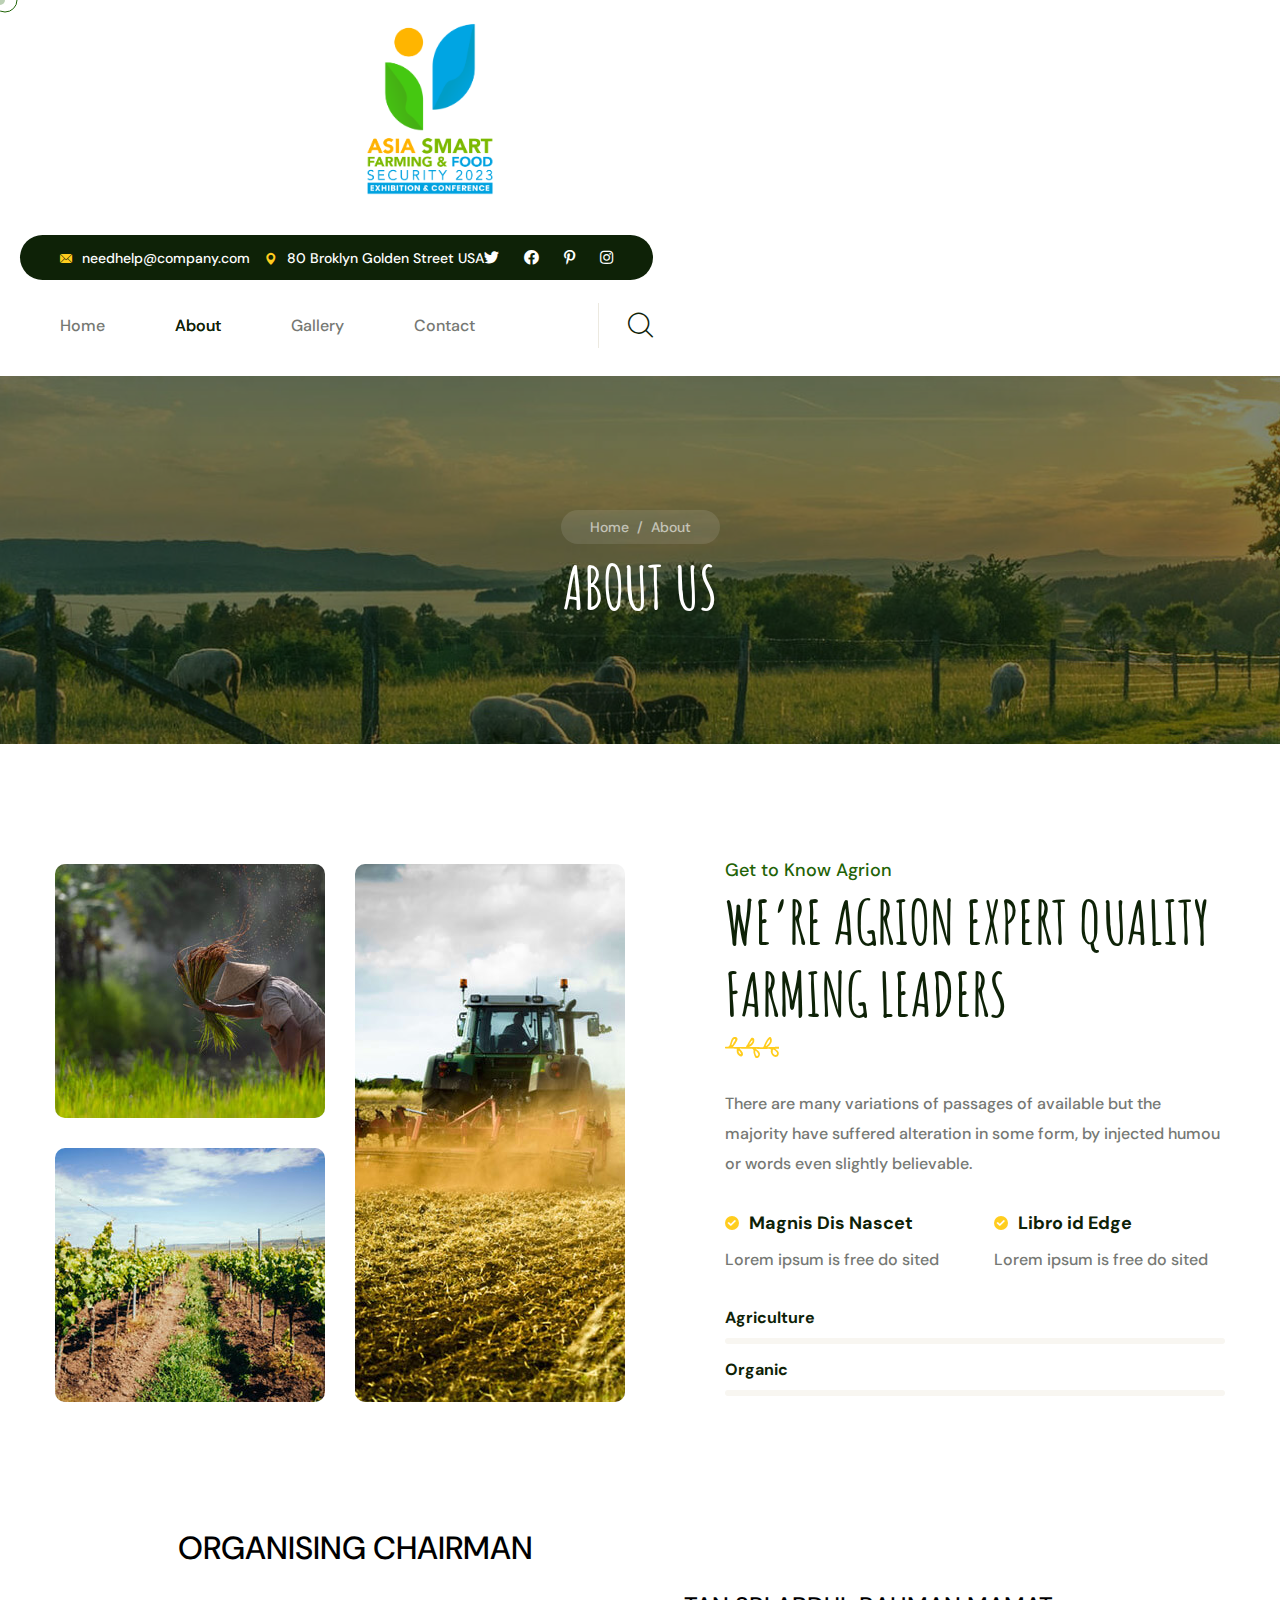
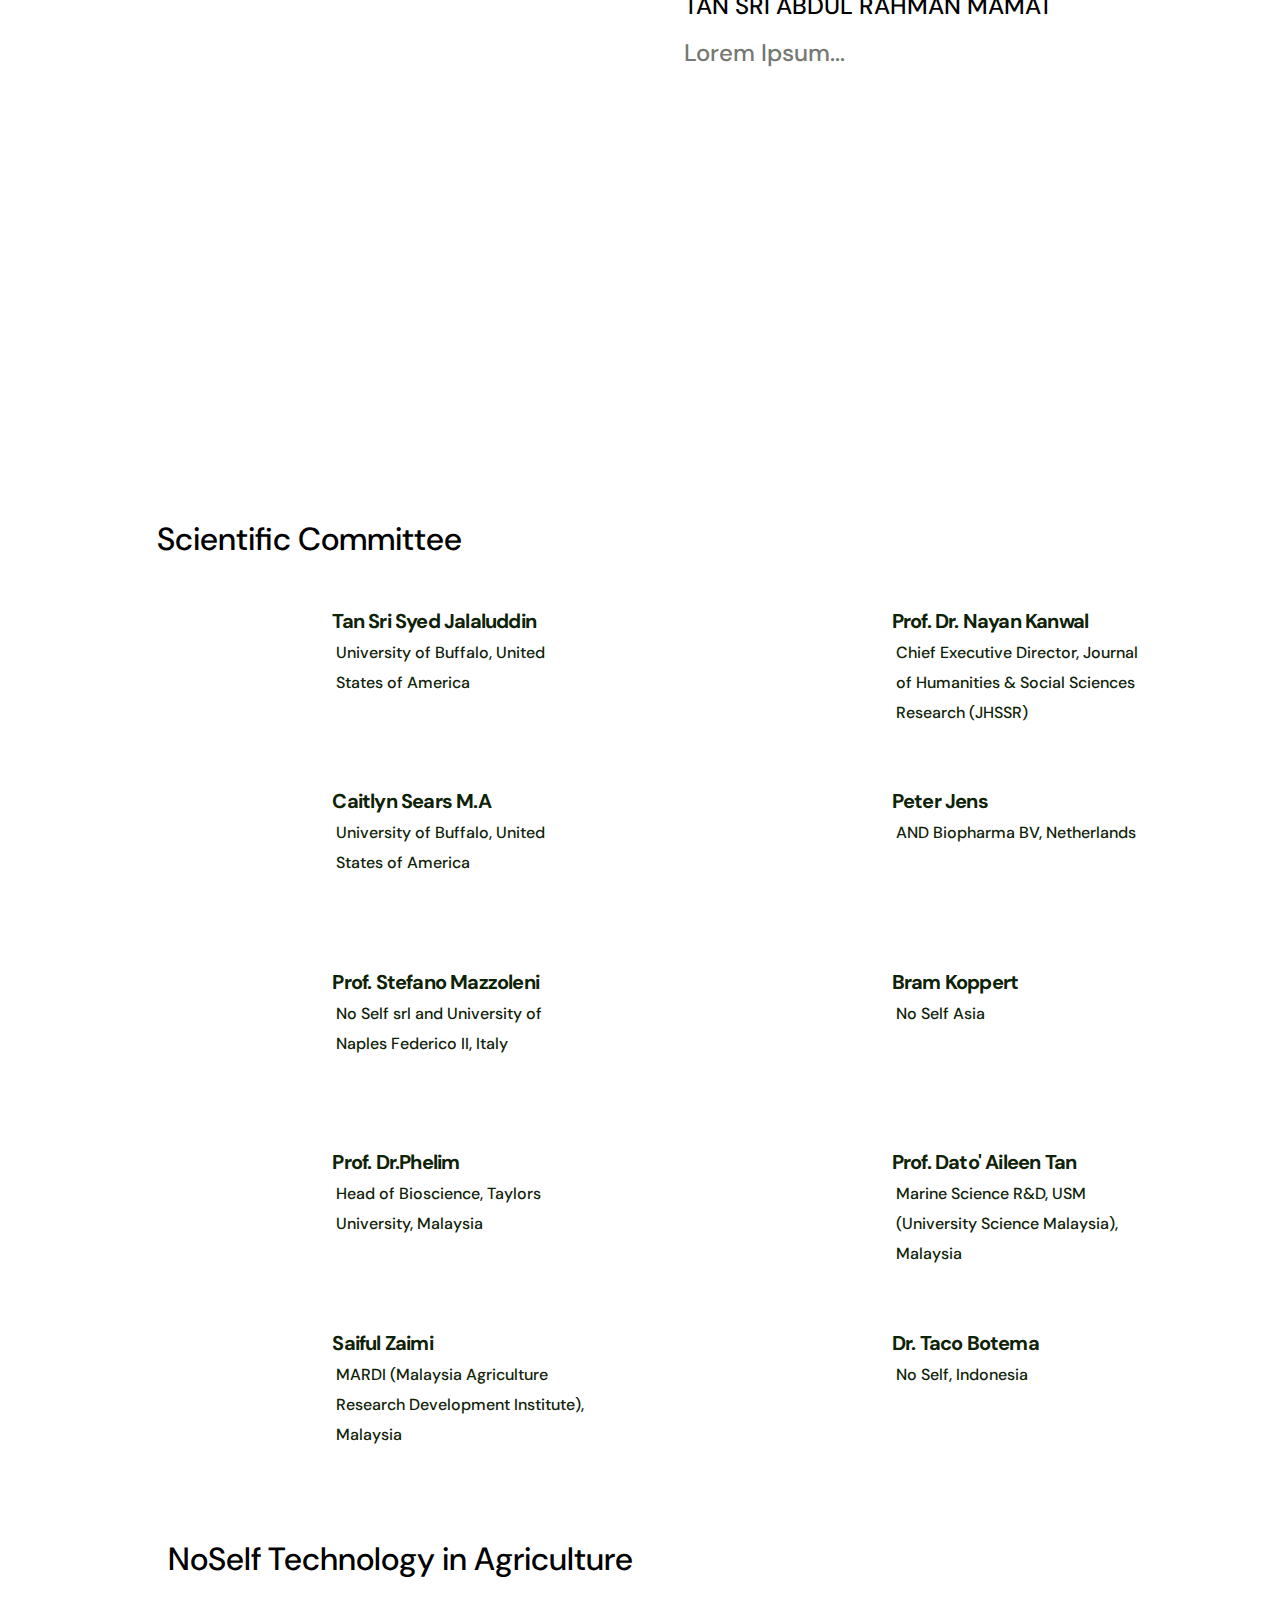
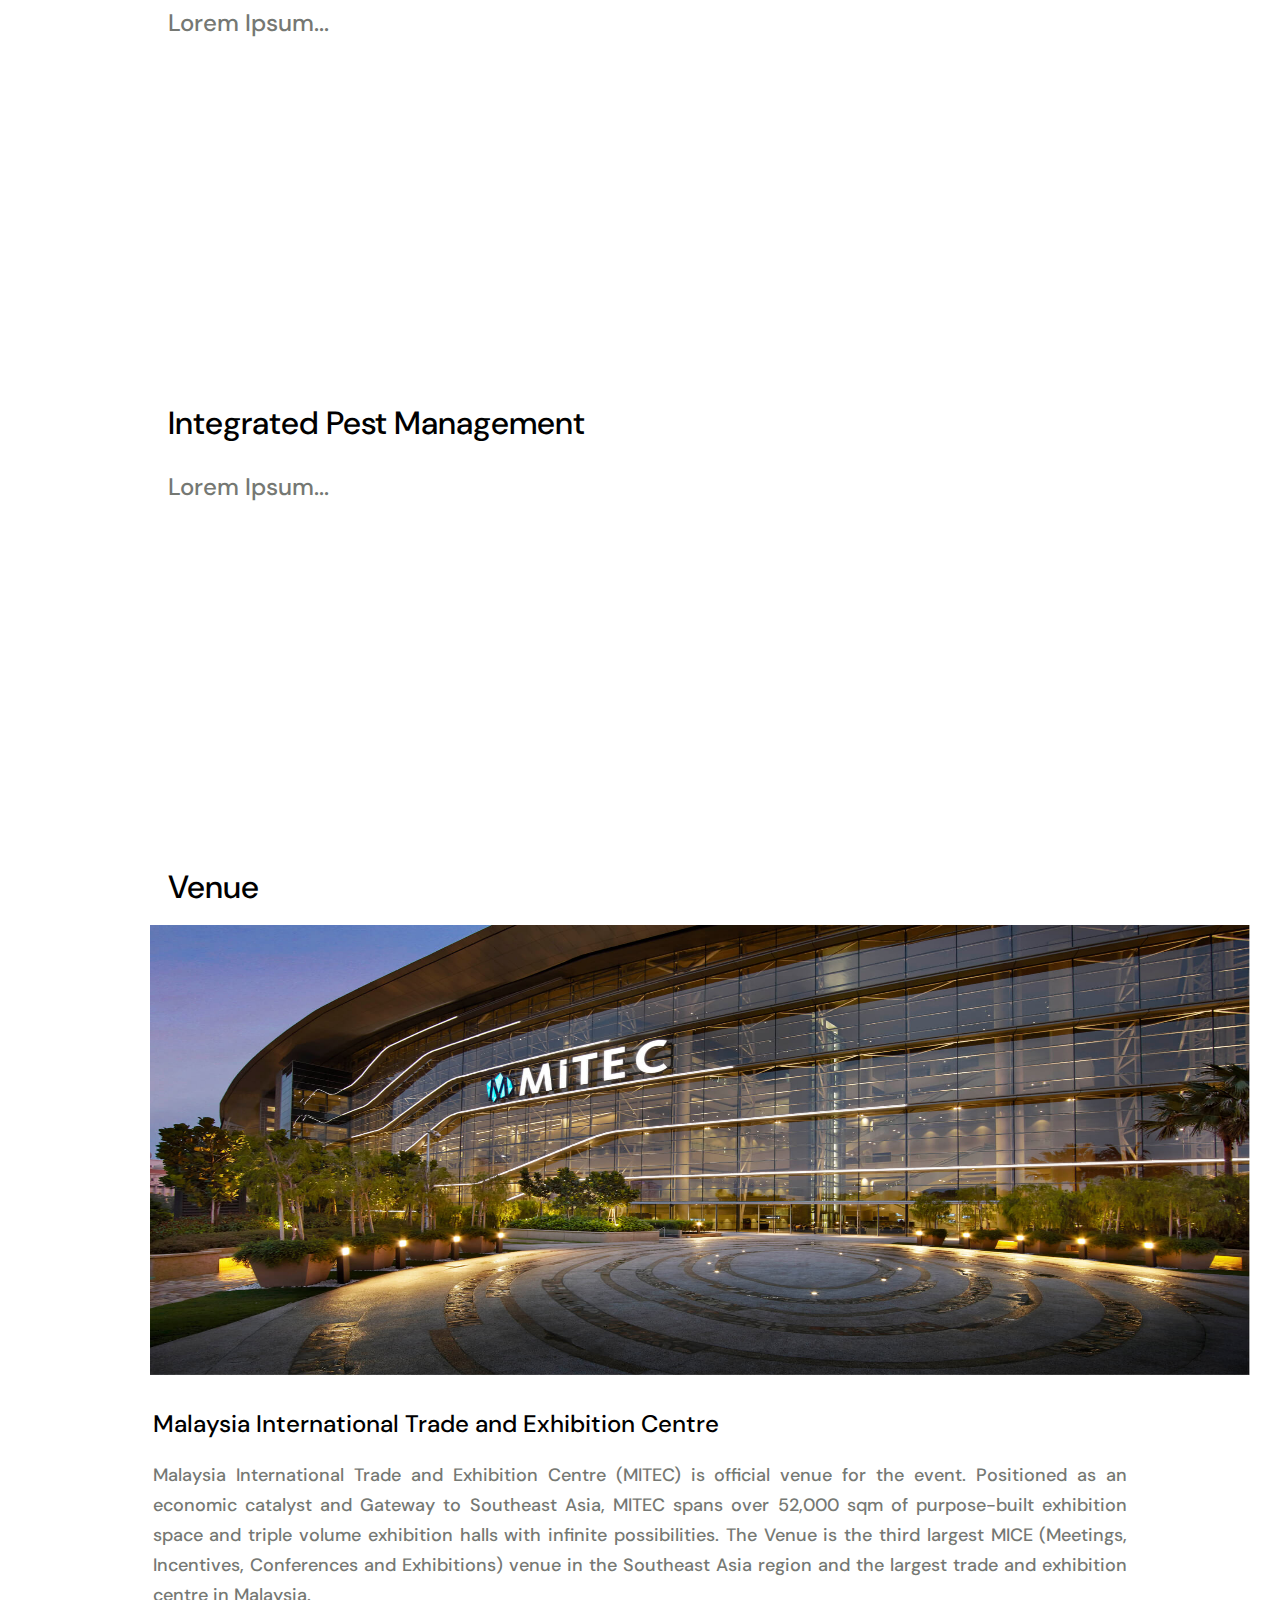
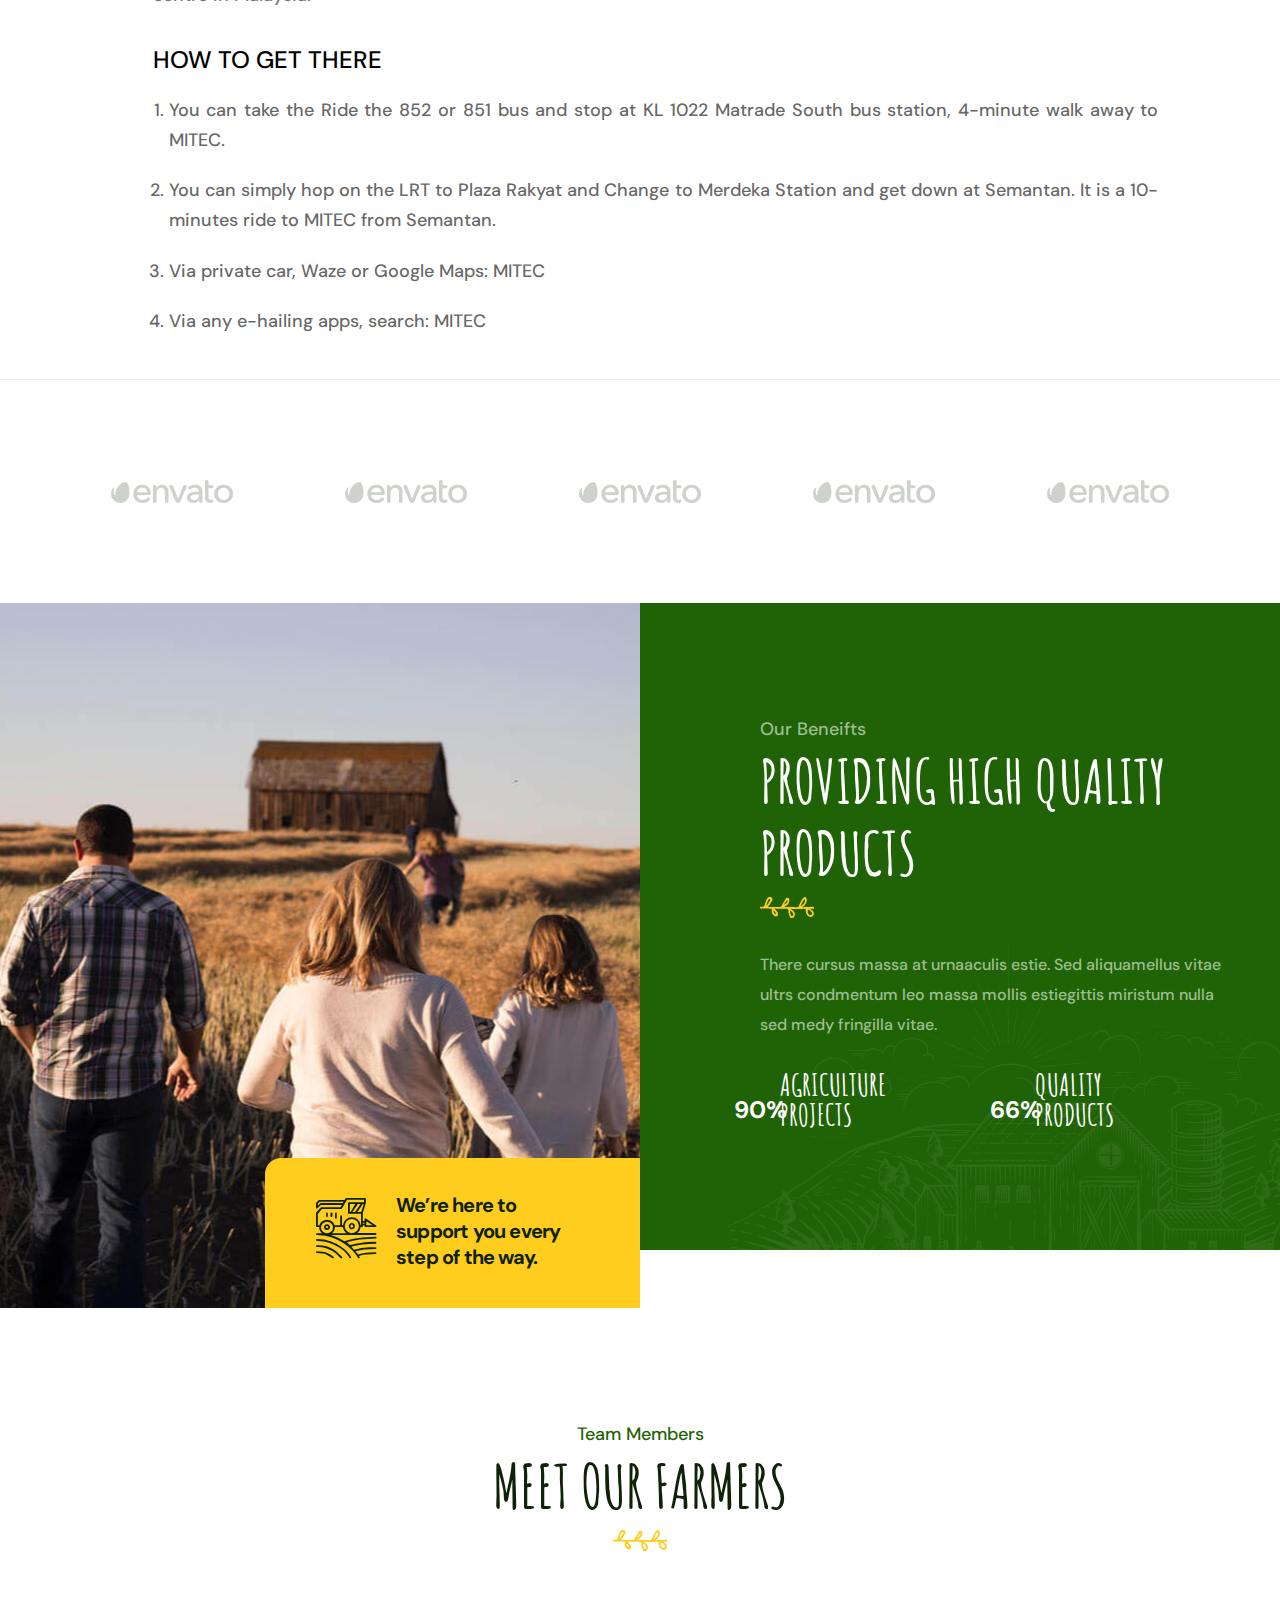
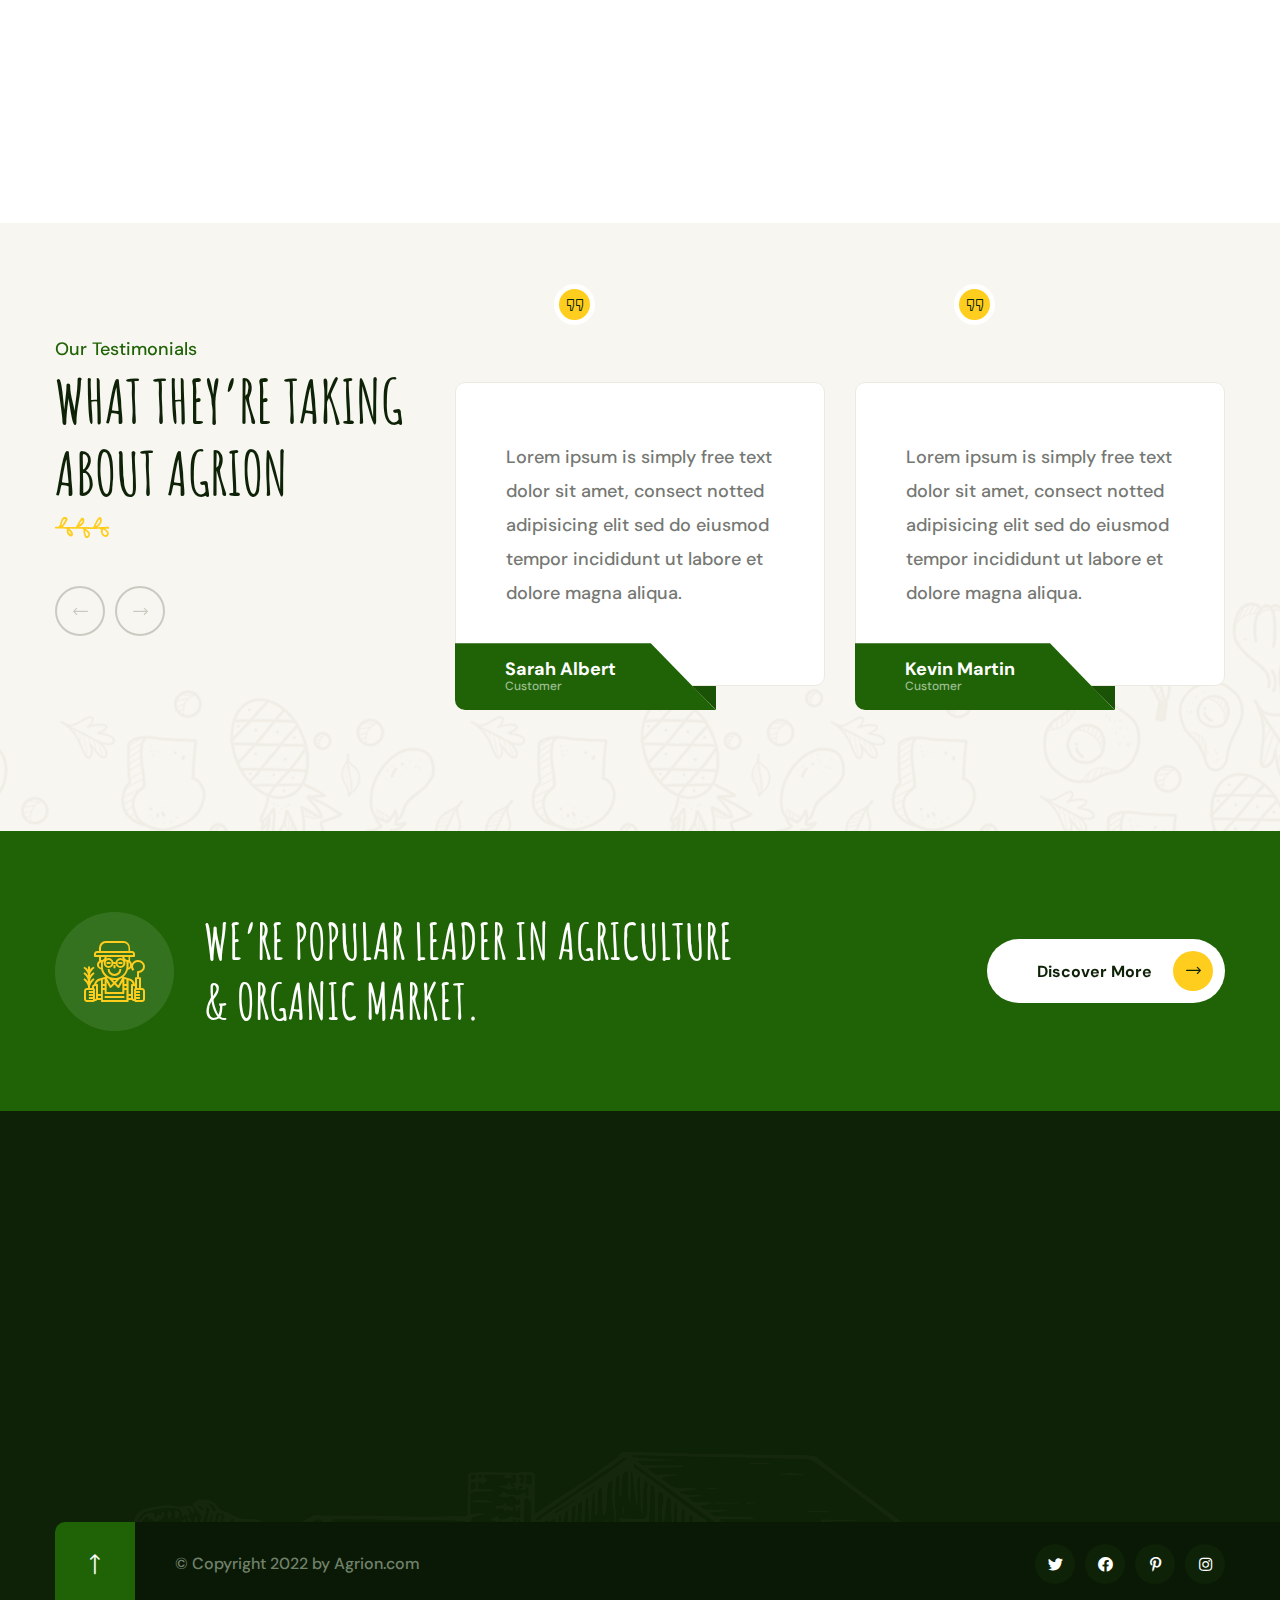
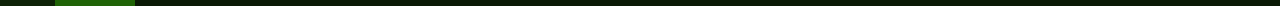
==== about.html @ b43e4cb2 "first commit" ====
<!DOCTYPE html>
<html lang="en">


<!-- Mirrored from layerdrops.com/agrionhtml/main-html/about.html by HTTrack Website Copier/3.x [XR&CO'2014], Mon, 12 Jun 2023 16:34:54 GMT -->
<head>
    <meta charset="UTF-8" />
    <meta name="viewport" content="width=device-width, initial-scale=1.0" />
    <title> About || Agrion || Agrion HTML 5 Template </title>
    <!-- favicons Icons -->
    <link rel="apple-touch-icon" sizes="180x180" href="assets/images/favicons/apple-touch-icon.png" />
    <link rel="icon" type="image/png" sizes="32x32" href="assets/images/favicons/favicon-32x32.png" />
    <link rel="icon" type="image/png" sizes="16x16" href="assets/images/favicons/favicon-16x16.png" />
    <link rel="manifest" href="assets/images/favicons/site.webmanifest" />
    <meta name="description" content="Agrion HTML 5 Template " />

    <!-- fonts -->
    <link rel="preconnect" href="https://fonts.googleapis.com/">

    <link rel="preconnect" href="https://fonts.gstatic.com/" crossorigin>

    <link
        href="https://fonts.googleapis.com/css2?family=DM+Sans:ital,wght@0,400;0,500;0,700;1,400;1,500;1,700&amp;display=swap"
        rel="stylesheet">
    <link href="https://fonts.googleapis.com/css2?family=Amatic+SC:wght@400;700&amp;display=swap" rel="stylesheet">

    <link rel="stylesheet" href="assets/vendors/bootstrap/css/bootstrap.min.css" />
    <link rel="stylesheet" href="assets/vendors/animate/animate.min.css" />
    <link rel="stylesheet" href="assets/vendors/animate/custom-animate.css" />
    <link rel="stylesheet" href="assets/vendors/fontawesome/css/all.min.css" />
    <link rel="stylesheet" href="assets/vendors/jarallax/jarallax.css" />
    <link rel="stylesheet" href="assets/vendors/jquery-magnific-popup/jquery.magnific-popup.css" />
    <link rel="stylesheet" href="assets/vendors/nouislider/nouislider.min.css" />
    <link rel="stylesheet" href="assets/vendors/nouislider/nouislider.pips.css" />
    <link rel="stylesheet" href="assets/vendors/odometer/odometer.min.css" />
    <link rel="stylesheet" href="assets/vendors/swiper/swiper.min.css" />
    <link rel="stylesheet" href="assets/vendors/agrion-icons/style.css">
    <link rel="stylesheet" href="assets/vendors/tiny-slider/tiny-slider.min.css" />
    <link rel="stylesheet" href="assets/vendors/reey-font/stylesheet.css" />
    <link rel="stylesheet" href="assets/vendors/owl-carousel/owl.carousel.min.css" />
    <link rel="stylesheet" href="assets/vendors/owl-carousel/owl.theme.default.min.css" />
    <link rel="stylesheet" href="assets/vendors/bxslider/jquery.bxslider.css" />
    <link rel="stylesheet" href="assets/vendors/bootstrap-select/css/bootstrap-select.min.css" />
    <link rel="stylesheet" href="assets/vendors/vegas/vegas.min.css" />
    <link rel="stylesheet" href="assets/vendors/jquery-ui/jquery-ui.css" />
    <link rel="stylesheet" href="assets/vendors/timepicker/timePicker.css" />

    <!-- template styles -->
    <link rel="stylesheet" href="assets/css/agrion.css" />
    <link rel="stylesheet" href="assets/css/agrion-responsive.css" />
</head>

<body class="custom-cursor">

    <div class="custom-cursor__cursor"></div>
    <div class="custom-cursor__cursor-two"></div>





    <div class="preloader">
        <div class="preloader__image"></div>
    </div>
    <!-- /.preloader -->


    <div class="page-wrapper">
        <header class="main-header">
            <div class="main-header__wrapper">
                <div class="main-header__wrapper-inner">
                    <div class="main-header__logo">
                        <a href="index.html"><img src="assets/images/resources/logo-3.png" alt="" height="220" width="220"></a>
                    </div>
                    <div class="main-header__menu-box">
                        <div class="main-header__menu-box-top">
                            <ul class="list-unstyled main-header__contact-list">
                                <li>
                                    <div class="icon">
                                        <i class="icon-email"></i>
                                    </div>
                                    <div class="text">
                                        <p><a href="mailto:needhelp@company.com">needhelp@company.com</a></p>
                                    </div>
                                </li>
                                <li>
                                    <div class="icon">
                                        <i class="icon-pin"></i>
                                    </div>
                                    <div class="text">
                                        <p>80 Broklyn Golden Street USA</p>
                                    </div>
                                </li>
                            </ul>
                            <div class="main-header__social">
                                <a href="#"><i class="fab fa-twitter"></i></a>
                                <a href="#"><i class="fab fa-facebook"></i></a>
                                <a href="#"><i class="fab fa-pinterest-p"></i></a>
                                <a href="#"><i class="fab fa-instagram"></i></a>
                            </div>
                        </div>
                        <div class="main-header__menu-box-bottom">
                            <nav class="main-menu">
                                <div class="main-menu__wrapper">
                                    <div class="main-menu__wrapper-inner">
                                        <div class="main-menu__left">
                                            <div class="main-menu__main-menu-box">
                                                <a href="#" class="mobile-nav__toggler"><i class="fa fa-bars"></i></a>
                                                <ul class="main-menu__list">
                                                    <li class="dropdown megamenu">
                                                        <a href="index.html">Home </a>
                                                    </li>
                                                    <li className='dropdown current megamenu scrollToLink'>
                                                        <a href="about.html">About</a>
                                                        <ul class="shadow-box">
                                                            <li><a href="conference.html">Conference</a></li>
                                                            <li><a href="exhibition.html">Exhibition </a></li>
                                                            <li><a href="speakers.html">Speakers </a></li>
                                                        </ul>
                                                    </li>
                                                    <li>
                                                        <a href="#">Gallery</a>
                                                    </li>
                                                    <li >
                                                        <a href="#">Contact </a>
                                                    </li>
                                                </ul>
                                            </div>
                                        </div>
                                        <div class="main-menu__right">
                                            <div class="main-menu__search-cart-btn-box">
                                                <div class="main-menu__search-box">
                                                    <a href="#"
                                                        class="main-menu__search search-toggler icon-magnifying-glass"></a>
                                                </div>
                                                <div class="main-menu__cart-box">
                                                    <a href="cart.html" class="main-menu__cart icon-shopping-cart"></a>
                                                </div>
                                                <div class="main-menu__btn-box">
                                                    <a href="contact.html" class="thm-btn main-menu__btn">Get Free Quote
                                                        <i class="icon-right-arrow"></i> </a>
                                                </div>
                                            </div>
                                        </div>
                                    </div>
                                </div>
                            </nav>
                        </div>
                    </div>
                    <div class="main-header__phone-contact-box">
                        <div class="main-header__phone-number">
                            <a href="tel:9200886823">+92 (0088) 6823</a>
                        </div>
                        <div class="main-header__call-box">
                            <div class="main-header__call-inner">
                                <div class="main-header__call-icon">
                                    <span class="fas fa-phone"></span>
                                </div>
                            </div>
                        </div>
                    </div>
                </div>
            </div>
        </header>

        <div class="stricky-header stricked-menu main-menu">
            <div class="sticky-header__content"></div><!-- /.sticky-header__content -->
        </div><!-- /.stricky-header -->

        <!--Page Header Start-->
        <section class="page-header">
            <div class="page-header-bg" style="background-image: url(assets/images/backgrounds/page-header-bg.jpg)">
            </div>
            <div class="container">
                <div class="page-header__inner">
                    <ul class="thm-breadcrumb list-unstyled">
                        <li><a href="index.html">Home</a></li>
                        <li><span>/</span></li>
                        <li>About</li>
                    </ul>
                    <h2>About us</h2>
                </div>
            </div>
        </section>
        <!--Page Header End-->

        <!--About Three Start-->
        <section class="about-three">
            <div class="container">
                <div class="row">
                    <div class="col-xl-6">
                        <div class="about-three__left">
                            <div class="row">
                                <div class="col-xl-6 col-lg-6 col-md-6">
                                    <div class="about-three__left-single">
                                        <div class="about-three__left-img">
                                            <img src="assets/images/resources/about-three-img-1.jpg" alt="">
                                        </div>
                                        <div class="about-three__left-img about-three__left-img--2">
                                            <img src="assets/images/resources/about-three-img-2.jpg" alt="">
                                        </div>
                                    </div>
                                </div>
                                <div class="col-xl-6 col-lg-6 col-md-6">
                                    <div class="about-three__left-single">
                                        <div class="about-three__left-img">
                                            <img src="assets/images/resources/about-three-img-3.jpg" alt="">
                                        </div>
                                    </div>
                                </div>
                            </div>
                        </div>
                    </div>
                    <div class="col-xl-6">
                        <div class="about-three__right">
                            <div class="section-title text-left">
                                <span class="section-title__tagline">Get to Know Agrion</span>
                                <h2 class="section-title__title">We’re agrion expert quality farming leaders</h2>
                                <div class="section-title__icon">
                                    <img src="assets/images/icon/section-title-icon-1.png" alt="">
                                </div>
                            </div>
                            <p class="about-three__text-1">There are many variations of passages of available but the
                                majority have suffered alteration in some form, by injected humou or words even slightly
                                believable.</p>
                            <ul class="list-unstyled about-three__points">
                                <li>
                                    <div class="icon-box">
                                        <span class="fa fa-check"></span>
                                        <p class="icon-box-text">Magnis Dis Nascet</p>
                                    </div>
                                    <div class="content">
                                        <p>Lorem ipsum is free do sited</p>
                                    </div>
                                </li>
                                <li>
                                    <div class="icon-box">
                                        <span class="fa fa-check"></span>
                                        <p class="icon-box-text">Libro id Edge</p>
                                    </div>
                                    <div class="content">
                                        <p>Lorem ipsum is free do sited</p>
                                    </div>
                                </li>
                            </ul>
                            <div class="about-three__progress">
                                <div class="about-three__progress-single">
                                    <h4 class="about-three__progress-title">Agriculture</h4>
                                    <div class="bar">
                                        <div class="bar-inner count-bar" data-percent="91%">
                                            <div class="count-text">91%</div>
                                        </div>
                                    </div>
                                </div>
                                <div class="about-three__progress-single">
                                    <h4 class="about-three__progress-title">Organic</h4>
                                    <div class="bar marb-0">
                                        <div class="bar-inner count-bar" data-percent="68%">
                                            <div class="count-text">68%</div>
                                        </div>
                                    </div>
                                </div>
                            </div>
                        </div>
                    </div>
                </div>
            </div>
        </section>
        <!--About Three End-->

        <!--Add on about  -->
            <section class="chairman-container">
                <p class="section-title-chairman">ORGANISING CHAIRMAN</p>
                <div class="chairman_desc">
                    <div class="chairman_img">
                        <img src="https://images.unsplash.com/photo-1535713875002-d1d0cf377fde?ixlib=rb-4.0.3&ixid=M3wxMjA3fDB8MHxjb2xsZWN0aW9uLXBhZ2V8MXw3NjA4Mjc3NHx8ZW58MHx8fHx8&w=1000&q=80" alt="" height="350" />
                    </div>
                    <div class="chairman_details">
                        <p class="section-title-chairman_name">TAN SRI ABDUL RAHMAN MAMAT</p>
                        <div class="chairman_description">Lorem Ipsum...</div>
                    </div>
                </div>
            </section>
            <!--- Scientific commitee  -->
            <section class="Scientific_container">
                <p class="section-title-chairman">Scientific Committee</p>
                <div class="scientific_content_container">
                    <div class="content_contain1">
                        <div class="box1">
                            <div class="profile_img">
                                <img src="https://paramountschool.co.in/admin/images/user_icon.png" alt="" height="150" />
                            </div>
                            <div class="profile_description">
                                <span class="provide-one__support-text">Tan Sri Syed Jalaluddin</span>
                                <p class="profile_text">University of Buffalo, United States of America</p>
                            </div>
                        </div>
                        <div class="box1">
                            <div class="profile_img">
                                <img src="https://paramountschool.co.in/admin/images/user_icon.png" alt="" height="150" />
                            </div>
                            <div class="profile_description">
                                <span class="provide-one__support-text">Caitlyn Sears M.A</span>
                                <p class="profile_text">University of Buffalo, United States of America</p>
                            </div>
                        </div>
                        <div class="box1">
                            <div class="profile_img">
                                <img src="https://paramountschool.co.in/admin/images/user_icon.png" alt="" height="150" />
                            </div>
                            <div class="profile_description">
                                <span class="provide-one__support-text">Prof. Stefano Mazzoleni</span>
                                <p class="profile_text">No Self srl and University of Naples Federico II, Italy </p>
                            </div>
                        </div>
                        <div class="box1">
                            <div class="profile_img">
                                <img src="https://paramountschool.co.in/admin/images/user_icon.png" alt="" height="150" />
                            </div>
                            <div class="profile_description">
                                <span class="provide-one__support-text">Prof. Dr.Phelim</span>
                                <p class="profile_text">Head of Bioscience, Taylors University, Malaysia </p>
                            </div>
                        </div>
                        <div class="box1">
                            <div class="profile_img">
                                <img src="https://paramountschool.co.in/admin/images/user_icon.png" alt="" height="150" />
                            </div>
                            <div class="profile_description">
                                <span class="provide-one__support-text">Saiful Zaimi</span>
                                <p class="profile_text">MARDI (Malaysia Agriculture Research Development Institute), Malaysia </p>
                            </div>
                        </div>
                    </div>
                    <div class="content_contain1">
                        <div class="box1">
                            <div class="profile_img">
                                <img src="https://paramountschool.co.in/admin/images/user_icon.png" alt="" height="150" />
                            </div>
                            <div class="profile_description">
                                <span class="provide-one__support-text">Prof. Dr. Nayan Kanwal</span>
                                <p class="profile_text">Chief Executive Director, Journal of Humanities & Social Sciences Research (JHSSR)</p>
                            </div>
                        </div>
                        <div class="box1">
                            <div class="profile_img">
                                <img src="https://paramountschool.co.in/admin/images/user_icon.png" alt="" height="150" />
                            </div>
                            <div class="profile_description">
                                <span class="provide-one__support-text">Peter Jens</span>
                                <p class="profile_text">AND Biopharma BV, Netherlands</p>
                            </div>
                        </div>
                        <div class="box1">
                            <div class="profile_img">
                                <img src="https://paramountschool.co.in/admin/images/user_icon.png" alt="" height="150" />
                            </div>
                            <div class="profile_description">
                                <span class="provide-one__support-text">Bram Koppert </span>
                                <p class="profile_text">No Self Asia </p>
                            </div>
                        </div>
                        <div class="box1">
                            <div class="profile_img">
                                <img src="https://paramountschool.co.in/admin/images/user_icon.png" alt="" height="150" />
                            </div>
                            <div class="profile_description">
                                <span class="provide-one__support-text">Prof. Dato' Aileen Tan </span>
                                <p class="profile_text">Marine Science R&D, USM (University Science Malaysia), Malaysia</p>
                            </div>
                        </div>
                        <div class="box1">
                            <div class="profile_img">
                                <img src="https://paramountschool.co.in/admin/images/user_icon.png" alt="" height="150" />
                            </div>
                            <div class="profile_description">
                                <span class="provide-one__support-text">Dr. Taco Botema</span>
                                <p class="profile_text">No Self, Indonesia
                                </p>
                            </div>
                        </div>
                    </div>
                </div>
            </section>
            <!--- Scientific commitee  -->
            <!--technology agriculture  -->
            <section class="technology_container">
                <p class="section-title-chairman">NoSelf Technology in Agriculture</p>
                <div class="technology_description">Lorem Ipsum...</div>

            </section>
            <!--technology agriculture  -->
            <!--integrates past management  -->
            <section class="technology_container">
                <p class="section-title-chairman">Integrated Pest Management</p>
                <div class="technology_description">Lorem Ipsum...</div>
            </section>
            <!--integrates past management  -->
            <!--Venue management  -->
            <section class="venue_container">
                <p class="section-title-chairman">Venue</p>
                <div class="img_container">
                    <img src="assets/images/resources/MITEC.jpg" alt=""  height="450" width="1100" />
                </div>
                <div class="venue_desc_container">
                    <a href="https://www.google.com/maps/place/Malaysia+International+Trade+and+Exhibition+Centre/@3.1790808,101.6682318,17z/data=!3m1!4b1!4m6!3m5!1s0x31cc48648f3437bd:0x24f3a3018c45b014!8m2!3d3.1790808!4d101.6682318!16s%2Fg%2F11f3p2tz_p?entry=ttu" target="_blank" >
                        <p class="venue_title">Malaysia International Trade and Exhibition Centre</p>
                    </a>
                    <p class="venue_desc_details">
                        Malaysia International Trade and Exhibition Centre (MITEC) is official venue for the event. Positioned as an economic catalyst and Gateway to Southeast Asia, MITEC spans over 52,000 sqm of purpose-built exhibition space and triple volume exhibition halls with infinite possibilities. The Venue is the third largest MICE (Meetings, Incentives, Conferences and Exhibitions) venue in the Southeast Asia region and the largest trade and exhibition centre in Malaysia.
                    </p>    
                </div>
                <div class="location_container">
                    <p class="location_title">HOW TO GET THERE</p>
                    <ul class="ul">
                        <li>You can take the Ride the 852 or 851 bus and stop at KL 1022 Matrade South bus station, 4-minute walk away to MITEC.</li>
                        <li>You can simply hop on the LRT to Plaza Rakyat and Change to Merdeka Station and get down at Semantan. It is a 10-minutes ride to MITEC from Semantan. </li>
                        <li>Via private car, Waze or Google Maps: MITEC</li>
                        <li>Via any e-hailing apps, search: MITEC</li>
                    </ul>

                </div>
            </section>
        <!-- End on about -->
        <!--Brand One Start-->
        <section class="brand-one">
            <div class="brand-one__inner">
                <div class="container">
                    <div class="row">
                        <div class="col-xl-12">
                            <div class="brand-one__carousel thm-owl__carousel owl-theme owl-carousel" data-owl-options='{
                                "margin": 0,
                                "smartSpeed": 700,
                                "loop":true,
                                "autoplay": 6000,
                                "nav":false,
                                "dots":false,
                                "navText": ["<span class=\"fa fa-angle-left\"></span>","<span class=\"fa fa-angle-right\"></span>"],
                                "responsive":{
                                    "0":{
                                        "items":1
                                    },
                                    "600":{
                                        "items":2
                                    },
                                    "800":{
                                        "items":3
                                    },
                                    "1024":{
                                        "items": 4
                                    },
                                    "1200":{
                                        "items": 5
                                    }
                                }
                            }'>
                                <!--Brand One Single-->
                                <div class="brand-one__single">
                                    <div class="brand-one__img">
                                        <img src="assets/images/brand/brand-1-1.png" alt="">
                                    </div>
                                </div>
                                <!--Brand One Single-->
                                <div class="brand-one__single">
                                    <div class="brand-one__img">
                                        <img src="assets/images/brand/brand-1-2.png" alt="">
                                    </div>
                                </div>
                                <!--Brand One Single-->
                                <div class="brand-one__single">
                                    <div class="brand-one__img">
                                        <img src="assets/images/brand/brand-1-3.png" alt="">
                                    </div>
                                </div>
                                <!--Brand One Single-->
                                <div class="brand-one__single">
                                    <div class="brand-one__img">
                                        <img src="assets/images/brand/brand-1-4.png" alt="">
                                    </div>
                                </div>
                                <!--Brand One Single-->
                                <div class="brand-one__single">
                                    <div class="brand-one__img">
                                        <img src="assets/images/brand/brand-1-5.png" alt="">
                                    </div>
                                </div>
                            </div>
                        </div>
                    </div>
                </div>
            </div>
        </section>
        <!--Brand One End-->

        <!--Provide One Start-->
        <section class="Provide-One">
            <div class="Provide-One__wrap">
                <div class="Provide-One__left">
                    <div class="Provide-One__bg"
                        style="background-image: url(assets/images/backgrounds/provide-one-bg.jpg);"></div>
                    <div class="provide-one__sopport">
                        <div class="provide-one__support-icon">
                            <span class="icon-harvester"></span>
                        </div>
                        <p class="provide-one__support-text">We’re here to support
                            you every step of the way.</p>
                    </div>
                </div>
                <div class="Provide-One__right">
                    <div class="provide-one__bg-shape float-bob-x">
                        <img src="assets/images/backgrounds/provide-one-shape-1.png" alt="">
                    </div>
                    <div class="Provide-One__content">
                        <div class="section-title text-left">
                            <span class="section-title__tagline">Our Beneifts</span>
                            <h2 class="section-title__title">pROVIDING HIGH QUALITY
                                PRODUCTS</h2>
                            <div class="section-title__icon">
                                <img src="assets/images/icon/section-title-icon-1.png" alt="">
                            </div>
                        </div>
                        <p class="Provide-One__text">There cursus massa at urnaaculis estie. Sed aliquamellus vitae
                            ultrs condmentum leo massa mollis estiegittis miristum nulla sed medy fringilla vitae.</p>
                        <div class="Provide-One__progress-wrap">
                            <div class="Provide-One__progress">
                                <div class="Provide-One__progress-box">
                                    <div class="circle-progress"
                                        data-options='{ "value": 0.9,"thickness": 3,"emptyFill": "#36731f","lineCap": "square", "size": 108, "fill": { "color": "#ffcd1e" } }'>
                                    </div><!-- /.circle-progress -->
                                    <span>90%</span>
                                </div>
                                <div class="Provide-One__progress-content">
                                    <h3>agriculture <br> Projects</h3>
                                </div>
                            </div>
                            <div class="Provide-One__progress">
                                <div class="Provide-One__progress-box">
                                    <div class="circle-progress"
                                        data-options='{ "value": 0.5,"thickness": 3,"emptyFill": "#36731f","lineCap": "square", "size": 108, "fill": { "color": "#ffcd1e" } }'>
                                    </div><!-- /.circle-progress -->
                                    <span>66%</span>
                                </div><!-- /.about-five__progress-box -->
                                <div class="Provide-One__progress-content">
                                    <h3>Quality <br> products</h3>
                                </div>
                            </div>
                        </div>
                    </div>
                </div>
            </div>
        </section>
        <!--Provide One End-->

        <!--Team One Start-->
        <section class="team-one team-two">
            <div class="container">
                <div class="section-title text-center">
                    <span class="section-title__tagline">Team Members</span>
                    <h2 class="section-title__title">Meet our farmers</h2>
                    <div class="section-title__icon">
                        <img src="assets/images/icon/section-title-icon-1.png" alt="">
                    </div>
                </div>
                <div class="row">
                    <!--Team One Single Start-->
                    <div class="col-xl-4 col-lg-4 wow fadeInUp" data-wow-delay="100ms">
                        <div class="team-one__single">
                            <div class="team-one__shape-1">
                                <img src="assets/images/shapes/team-one-shape-1.png" alt="">
                            </div>
                            <div class="team-one__img-box">
                                <div class="team-one__img">
                                    <img src="assets/images/team/team-1-1.jpg" alt="">
                                    <ul class="list-unstyled team-one__social">
                                        <li><a href="#"><i class="fab fa-facebook-f"></i> <span
                                                    class="team-one__social-name">Facebook</span></a>
                                        </li>
                                        <li>
                                            <a href="#"><i class="fab fa-twitter"></i> <span
                                                    class="team-one__social-name">Twitter</span></a>
                                        </li>
                                        <li>
                                            <a href="#"><i class="fab fa-pinterest-p"></i> <span
                                                    class="team-one__social-name">Pinterest</span></a>
                                        </li>
                                        <li>
                                            <a href="#"><i class="fab fa-instagram"></i><span
                                                    class="team-one__social-name">Instagram</span></a>
                                        </li>
                                    </ul>
                                    <div class="team-one__icon">
                                        <a href="#"><i class="fas fa-share-alt"></i></a>
                                    </div>
                                </div>
                            </div>
                            <div class="team-one__content">
                                <h3 class="team-one__title"><a href="farmers.html">Aleesha Brown</a></h3>
                                <p class="team-one__subtitle">Senior Farmer</p>
                            </div>
                        </div>
                    </div>
                    <!--Team One Single End-->
                    <!--Team One Single Start-->
                    <div class="col-xl-4 col-lg-4 wow fadeInUp" data-wow-delay="200ms">
                        <div class="team-one__single">
                            <div class="team-one__shape-1">
                                <img src="assets/images/shapes/team-one-shape-1.png" alt="">
                            </div>
                            <div class="team-one__img-box">
                                <div class="team-one__img">
                                    <img src="assets/images/team/team-1-2.jpg" alt="">
                                    <ul class="list-unstyled team-one__social">
                                        <li><a href="#"><i class="fab fa-facebook-f"></i> <span
                                                    class="team-one__social-name">Facebook</span></a>
                                        </li>
                                        <li>
                                            <a href="#"><i class="fab fa-twitter"></i> <span
                                                    class="team-one__social-name">Twitter</span></a>
                                        </li>
                                        <li>
                                            <a href="#"><i class="fab fa-pinterest-p"></i> <span
                                                    class="team-one__social-name">Pinterest</span></a>
                                        </li>
                                        <li>
                                            <a href="#"><i class="fab fa-instagram"></i><span
                                                    class="team-one__social-name">Instagram</span></a>
                                        </li>
                                    </ul>
                                    <div class="team-one__icon">
                                        <a href="#"><i class="fas fa-share-alt"></i></a>
                                    </div>
                                </div>
                            </div>
                            <div class="team-one__content">
                                <h3 class="team-one__title"><a href="farmers.html">Kevin Martin</a></h3>
                                <p class="team-one__subtitle">Senior Farmer</p>
                            </div>
                        </div>
                    </div>
                    <!--Team One Single End-->
                    <!--Team One Single Start-->
                    <div class="col-xl-4 col-lg-4 wow fadeInUp" data-wow-delay="300ms">
                        <div class="team-one__single">
                            <div class="team-one__shape-1">
                                <img src="assets/images/shapes/team-one-shape-1.png" alt="">
                            </div>
                            <div class="team-one__img-box">
                                <div class="team-one__img">
                                    <img src="assets/images/team/team-1-3.jpg" alt="">
                                    <ul class="list-unstyled team-one__social">
                                        <li><a href="#"><i class="fab fa-facebook-f"></i> <span
                                                    class="team-one__social-name">Facebook</span></a>
                                        </li>
                                        <li>
                                            <a href="#"><i class="fab fa-twitter"></i> <span
                                                    class="team-one__social-name">Twitter</span></a>
                                        </li>
                                        <li>
                                            <a href="#"><i class="fab fa-pinterest-p"></i> <span
                                                    class="team-one__social-name">Pinterest</span></a>
                                        </li>
                                        <li>
                                            <a href="#"><i class="fab fa-instagram"></i><span
                                                    class="team-one__social-name">Instagram</span></a>
                                        </li>
                                    </ul>
                                    <div class="team-one__icon">
                                        <a href="#"><i class="fas fa-share-alt"></i></a>
                                    </div>
                                </div>
                            </div>
                            <div class="team-one__content">
                                <h3 class="team-one__title"><a href="farmers.html">Sarah Albert</a></h3>
                                <p class="team-one__subtitle">Senior Farmer</p>
                            </div>
                        </div>
                    </div>
                    <!--Team One Single End-->
                </div>
            </div>
        </section>
        <!--Team One End-->

        <!--Testimonial Three Start-->
        <section class="testimonial-three">
            <div class="testimonial-three__shape-1"
                style="background-image: url(assets/images/shapes/testimonial-three-shape-1.png);"></div>
            <div class="container">
                <div class="row">
                    <div class="col-xl-4">
                        <div class="testimonial-three__left">
                            <div class="section-title text-left">
                                <span class="section-title__tagline">Our Testimonials</span>
                                <h2 class="section-title__title">What They’re taking about agrion</h2>
                                <div class="section-title__icon">
                                    <img src="assets/images/icon/section-title-icon-1.png" alt="">
                                </div>
                            </div>
                        </div>
                    </div>
                    <div class="col-xl-8">
                        <div class="testimonial-three__right">
                            <div class="testimonial-three__carousel thm-owl__carousel owl-theme owl-carousel"
                                data-owl-options='{
                                "items": 3,
                                "margin": 30,
                                "smartSpeed": 700,
                                "loop":true,
                                "autoplay": 6000,
                                "nav":true,
                                "dots":false,
                                "navText": ["<span class=\"icon-left-arrow\"></span>","<span class=\"icon-right-arrow\"></span>"],
                                "responsive":{
                                    "0":{
                                        "items":1
                                    },
                                    "768":{
                                        "items":2
                                    },
                                    "992":{
                                        "items": 2
                                    }
                                }
                            }'>
                                <!--Testimonial One Single Start-->
                                <div class="item">
                                    <div class="testimonial-one__single">
                                        <div class="testimonial-one__content">
                                            <p class="testimonial-one__text">Lorem ipsum is simply free text dolor sit
                                                amet, consect notted adipisicing elit sed do eiusmod tempor incididunt
                                                ut labore et dolore magna aliqua.</p>
                                            <div class="testimonial-one__client-info">
                                                <div class="testimonial-one__client-img">
                                                    <img src="assets/images/testimonial/testimonial-1-1.jpg" alt="">
                                                    <div class="testimonial-one__quote">
                                                        <span class="icon-quote"></span>
                                                    </div>
                                                </div>
                                            </div>
                                        </div>
                                        <div class="testimonial-one__client-details-box">
                                            <div class="testimonial-one__client-details">
                                                <h4 class="testimonial-one__client-name">Sarah Albert</h4>
                                                <p class="testimonial-one__client-sub-title">Customer</p>
                                            </div>
                                        </div>
                                    </div>
                                </div>
                                <!--Testimonial One Single End-->
                                <!--Testimonial One Single Start-->
                                <div class="item">
                                    <div class="testimonial-one__single">
                                        <div class="testimonial-one__content">
                                            <p class="testimonial-one__text">Lorem ipsum is simply free text dolor sit
                                                amet, consect notted adipisicing elit sed do eiusmod tempor incididunt
                                                ut labore et dolore magna aliqua.</p>
                                            <div class="testimonial-one__client-info">
                                                <div class="testimonial-one__client-img">
                                                    <img src="assets/images/testimonial/testimonial-1-2.jpg" alt="">
                                                    <div class="testimonial-one__quote">
                                                        <span class="icon-quote"></span>
                                                    </div>
                                                </div>
                                            </div>
                                        </div>
                                        <div class="testimonial-one__client-details-box">
                                            <div class="testimonial-one__client-details">
                                                <h4 class="testimonial-one__client-name">Kevin Martin</h4>
                                                <p class="testimonial-one__client-sub-title">Customer</p>
                                            </div>
                                        </div>
                                    </div>
                                </div>
                                <!--Testimonial One Single End-->
                                <!--Testimonial One Single Start-->
                                <div class="item">
                                    <div class="testimonial-one__single">
                                        <div class="testimonial-one__content">
                                            <p class="testimonial-one__text">Lorem ipsum is simply free text dolor sit
                                                amet, consect notted adipisicing elit sed do eiusmod tempor incididunt
                                                ut labore et dolore magna aliqua.</p>
                                            <div class="testimonial-one__client-info">
                                                <div class="testimonial-one__client-img">
                                                    <img src="assets/images/testimonial/testimonial-1-3.jpg" alt="">
                                                    <div class="testimonial-one__quote">
                                                        <span class="icon-quote"></span>
                                                    </div>
                                                </div>
                                            </div>
                                        </div>
                                        <div class="testimonial-one__client-details-box">
                                            <div class="testimonial-one__client-details">
                                                <h4 class="testimonial-one__client-name">Aleesha Brown</h4>
                                                <p class="testimonial-one__client-sub-title">Customer</p>
                                            </div>
                                        </div>
                                    </div>
                                </div>
                                <!--Testimonial One Single End-->
                                <!--Testimonial One Single Start-->
                                <div class="item">
                                    <div class="testimonial-one__single">
                                        <div class="testimonial-one__content">
                                            <p class="testimonial-one__text">Lorem ipsum is simply free text dolor sit
                                                amet, consect notted adipisicing elit sed do eiusmod tempor incididunt
                                                ut labore et dolore magna aliqua.</p>
                                            <div class="testimonial-one__client-info">
                                                <div class="testimonial-one__client-img">
                                                    <img src="assets/images/testimonial/testimonial-1-4.jpg" alt="">
                                                    <div class="testimonial-one__quote">
                                                        <span class="icon-quote"></span>
                                                    </div>
                                                </div>
                                            </div>
                                        </div>
                                        <div class="testimonial-one__client-details-box">
                                            <div class="testimonial-one__client-details">
                                                <h4 class="testimonial-one__client-name">Mike Hardson</h4>
                                                <p class="testimonial-one__client-sub-title">Customer</p>
                                            </div>
                                        </div>
                                    </div>
                                </div>
                                <!--Testimonial One Single End-->
                                <!--Testimonial One Single Start-->
                                <div class="item">
                                    <div class="testimonial-one__single">
                                        <div class="testimonial-one__content">
                                            <p class="testimonial-one__text">Lorem ipsum is simply free text dolor sit
                                                amet, consect notted adipisicing elit sed do eiusmod tempor incididunt
                                                ut labore et dolore magna aliqua.</p>
                                            <div class="testimonial-one__client-info">
                                                <div class="testimonial-one__client-img">
                                                    <img src="assets/images/testimonial/testimonial-1-5.jpg" alt="">
                                                    <div class="testimonial-one__quote">
                                                        <span class="icon-quote"></span>
                                                    </div>
                                                </div>
                                            </div>
                                        </div>
                                        <div class="testimonial-one__client-details-box">
                                            <div class="testimonial-one__client-details">
                                                <h4 class="testimonial-one__client-name">Jolie Michale</h4>
                                                <p class="testimonial-one__client-sub-title">Customer</p>
                                            </div>
                                        </div>
                                    </div>
                                </div>
                                <!--Testimonial One Single End-->
                                <!--Testimonial One Single Start-->
                                <div class="item">
                                    <div class="testimonial-one__single">
                                        <div class="testimonial-one__content">
                                            <p class="testimonial-one__text">Lorem ipsum is simply free text dolor sit
                                                amet, consect notted adipisicing elit sed do eiusmod tempor incididunt
                                                ut labore et dolore magna aliqua.</p>
                                            <div class="testimonial-one__client-info">
                                                <div class="testimonial-one__client-img">
                                                    <img src="assets/images/testimonial/testimonial-1-6.jpg" alt="">
                                                    <div class="testimonial-one__quote">
                                                        <span class="icon-quote"></span>
                                                    </div>
                                                </div>
                                            </div>
                                        </div>
                                        <div class="testimonial-one__client-details-box">
                                            <div class="testimonial-one__client-details">
                                                <h4 class="testimonial-one__client-name">David Smith</h4>
                                                <p class="testimonial-one__client-sub-title">Customer</p>
                                            </div>
                                        </div>
                                    </div>
                                </div>
                                <!--Testimonial One Single End-->
                            </div>
                        </div>
                    </div>
                </div>
            </div>
        </section>
        <!--Testimonial Three End-->

        <!--Cta One Start-->
        <section class="cta-one">
            <div class="cta-one__bg" data-jarallax data-speed="0.2" data-imgPosition="50% 0%"
                style="background-image: url(assets/images/backgrounds/cta-one-bg.jpg);"></div>
            <div class="container">
                <div class="row">
                    <div class="col-xl-12">
                        <div class="cta-one__inner">
                            <div class="cta-one__left">
                                <div class="cta-one__icon">
                                    <span class="icon-agriculture-2"></span>
                                </div>
                                <h3 class="cta-one__title">We’re popular leader in agriculture <br> & Organic market.
                                </h3>
                            </div>
                            <div class="cta-one__right">
                                <a href="about.html" class="thm-btn cta-one__btn">Discover More <i
                                        class="icon-right-arrow"></i> </a>
                            </div>
                        </div>
                    </div>
                </div>
            </div>
        </section>
        <!--Cta One End-->

        <!--Site Footer Start-->
        <footer class="site-footer">
            <div class="site-footer__top">
                <div class="container">
                    <div class="site-footer__top-inner">
                        <div class="site-footer-shape-1 float-bob-x"
                            style="background-image: url(assets/images/shapes/site-footer-shape-1.png);"></div>
                        <div class="row">
                            <div class="col-xl-3 col-lg-6 col-md-6 wow fadeInUp" data-wow-delay="100ms">
                                <div class="footer-widget__column footer-widget__about">
                                    <div class="footer-widget__logo">
                                        <a href="index.html"><img src="assets/images/resources/logo-3.png"
                                                alt="" height="200" width="220"></a>
                                    </div>
                                    <div class="footer-widget__about-text-box">
                                        <p class="footer-widget__about-text">Welcome to our Agriculture Farming. Lorem
                                            simply text amet cing elit.</p>
                                    </div>
                                </div>
                            </div>
                            <div class="col-xl-2 col-lg-6 col-md-6 wow fadeInUp" data-wow-delay="200ms">
                                <div class="footer-widget__column footer-widget__Explore">
                                    <div class="footer-widget__title-box">
                                        <h3 class="footer-widget__title">Explore</h3>
                                    </div>
                                    <ul class="footer-widget__Explore-list list-unstyled">
                                        <li><a href="about.html">About</a></li>
                                        <li><a href="farmers.html">Our Farmers</a></li>
                                        <li><a href="project-01.html">New Projects</a></li>
                                        <li><a href="services.html">Services</a></li>
                                        <li><a href="contact.html">Contact</a></li>
                                    </ul>
                                </div>
                            </div>
                            <div class="col-xl-3 col-lg-6 col-md-6 wow fadeInUp" data-wow-delay="300ms">
                                <div class="footer-widget__column footer-widget__news">
                                    <div class="footer-widget__title-box">
                                        <h3 class="footer-widget__title">News</h3>
                                    </div>
                                    <ul class="footer-widget__news-list list-unstyled">
                                        <li>
                                            <div class="footer-widget__news-img">
                                                <img src="assets/images/resources/footer-widget-news-img-1.jpg" alt="">
                                            </div>
                                            <div class="footer-widget__news-content">
                                                <p class="footer-widget__news-date">20 Jul, 2022</p>
                                                <h5 class="footer-widget__news-sub-title"><a href="blog-details.html">A
                                                        Organic Food
                                                        Gives
                                                        More Good Taste</a></h5>
                                            </div>
                                        </li>
                                        <li>
                                            <div class="footer-widget__news-img">
                                                <img src="assets/images/resources/footer-widget-news-img-2.jpg" alt="">
                                            </div>
                                            <div class="footer-widget__news-content">
                                                <p class="footer-widget__news-date">20 Jul, 2022</p>
                                                <h5 class="footer-widget__news-sub-title"><a href="blog-details.html">A
                                                        Organic Food
                                                        Gives
                                                        More Good Taste</a></h5>
                                            </div>
                                        </li>
                                    </ul>
                                </div>
                            </div>
                            <div class="col-xl-4 col-lg-6 col-md-6 wow fadeInUp" data-wow-delay="400ms">
                                <div class="footer-widget__column footer-widget__Contact">
                                    <div class="footer-widget__title-box">
                                        <h3 class="footer-widget__title">Contact</h3>
                                    </div>
                                    <ul class="footer-widget__Contact-list list-unstyled">
                                        <li>
                                            <div class="icon">
                                                <span class="fas fa-phone-square-alt"></span>
                                            </div>
                                            <div class="text">
                                                <p><a href="tel:9200886823">+92 (0088) 6823</a></p>
                                            </div>
                                        </li>
                                        <li>
                                            <div class="icon">
                                                <span class="fas fa-envelope"></span>
                                            </div>
                                            <div class="text">
                                                <p><a href="mailto:needhelp@company.com">needhelp@company.com</a></p>
                                            </div>
                                        </li>
                                        <li>
                                            <div class="icon">
                                                <span class="icon-pin"></span>
                                            </div>
                                            <div class="text">
                                                <p>80 Broklyn Golden Street. USA</p>
                                            </div>
                                        </li>
                                    </ul>
                                    <form class="footer-widget__Contact-form">
                                        <div class="footer-widget__Contact-input-box">
                                            <input type="email" placeholder="Email Address" name="email">
                                            <button type="submit" class="footer-widget__Contact-btn"><i
                                                    class="icon-right-arrow"></i></button>
                                        </div>
                                    </form>
                                </div>
                            </div>
                        </div>
                    </div>
                </div>
            </div>
            <div class="site-footer__bottom">
                <div class="container">
                    <div class="row">
                        <div class="col-xl-12">
                            <div class="site-footer__bottom-inner">
                                <p class="site-footer__bottom-text">© Copyright 2022 by <a href="#">Agrion.com</a></p>
                                <div class="site-footer__social">
                                    <a href="#"><i class="fab fa-twitter"></i></a>
                                    <a href="#"><i class="fab fa-facebook"></i></a>
                                    <a href="#"><i class="fab fa-pinterest-p"></i></a>
                                    <a href="#"><i class="fab fa-instagram"></i></a>
                                </div>
                                <div class="site-footer__bottom-scroll">
                                    <a href="#" data-target="html" class="scroll-to-target scroll-to-top"><i
                                            class="icon-up-arrow"></i></a>
                                </div>
                            </div>
                        </div>
                    </div>
                </div>
            </div>
        </footer>
        <!--Site Footer End-->


    </div><!-- /.page-wrapper -->


    <div class="mobile-nav__wrapper">
        <div class="mobile-nav__overlay mobile-nav__toggler"></div>
        <!-- /.mobile-nav__overlay -->
        <div class="mobile-nav__content">
            <span class="mobile-nav__close mobile-nav__toggler"><i class="fa fa-times"></i></span>

            <div class="logo-box">
                <a href="index.html" aria-label="logo image"><img src="assets/images/resources/logo-2.png" width="143"
                        alt="" /></a>
            </div>
            <!-- /.logo-box -->
            <div class="mobile-nav__container"></div>
            <!-- /.mobile-nav__container -->

            <ul class="mobile-nav__contact list-unstyled">
                <li>
                    <i class="fa fa-envelope"></i>
                    <a href="mailto:needhelp@packageName__.com">needhelp@agrion.com</a>
                </li>
                <li>
                    <i class="fa fa-phone-alt"></i>
                    <a href="tel:666-888-0000">666 888 0000</a>
                </li>
            </ul><!-- /.mobile-nav__contact -->
            <div class="mobile-nav__top">
                <div class="mobile-nav__social">
                    <a href="#" class="fab fa-twitter"></a>
                    <a href="#" class="fab fa-facebook-square"></a>
                    <a href="#" class="fab fa-pinterest-p"></a>
                    <a href="#" class="fab fa-instagram"></a>
                </div><!-- /.mobile-nav__social -->
            </div><!-- /.mobile-nav__top -->



        </div>
        <!-- /.mobile-nav__content -->
    </div>
    <!-- /.mobile-nav__wrapper -->

    <div class="search-popup">
        <div class="search-popup__overlay search-toggler"></div>
        <!-- /.search-popup__overlay -->
        <div class="search-popup__content">
            <form action="#">
                <label for="search" class="sr-only">search here</label><!-- /.sr-only -->
                <input type="text" id="search" placeholder="Search Here..." />
                <button type="submit" aria-label="search submit" class="thm-btn">
                    <i class="icon-magnifying-glass"></i>
                </button>
            </form>
        </div>
        <!-- /.search-popup__content -->
    </div>
    <!-- /.search-popup -->



    <script src="assets/vendors/jquery/jquery-3.6.0.min.js"></script>
    <script src="assets/vendors/bootstrap/js/bootstrap.bundle.min.js"></script>
    <script src="assets/vendors/jarallax/jarallax.min.js"></script>
    <script src="assets/vendors/jquery-ajaxchimp/jquery.ajaxchimp.min.js"></script>
    <script src="assets/vendors/jquery-appear/jquery.appear.min.js"></script>
    <script src="assets/vendors/jquery-circle-progress/jquery.circle-progress.min.js"></script>
    <script src="assets/vendors/jquery-magnific-popup/jquery.magnific-popup.min.js"></script>
    <script src="assets/vendors/jquery-validate/jquery.validate.min.js"></script>
    <script src="assets/vendors/nouislider/nouislider.min.js"></script>
    <script src="assets/vendors/odometer/odometer.min.js"></script>
    <script src="assets/vendors/swiper/swiper.min.js"></script>
    <script src="assets/vendors/tiny-slider/tiny-slider.min.js"></script>
    <script src="assets/vendors/wnumb/wNumb.min.js"></script>
    <script src="assets/vendors/wow/wow.js"></script>
    <script src="assets/vendors/isotope/isotope.js"></script>
    <script src="assets/vendors/countdown/countdown.min.js"></script>
    <script src="assets/vendors/owl-carousel/owl.carousel.min.js"></script>
    <script src="assets/vendors/bxslider/jquery.bxslider.min.js"></script>
    <script src="assets/vendors/bootstrap-select/js/bootstrap-select.min.js"></script>
    <script src="assets/vendors/vegas/vegas.min.js"></script>
    <script src="assets/vendors/jquery-ui/jquery-ui.js"></script>
    <script src="assets/vendors/timepicker/timePicker.js"></script>
    <script src="assets/vendors/circleType/jquery.circleType.js"></script>
    <script src="assets/vendors/circleType/jquery.lettering.min.js"></script>




    <!-- template js -->
    <script src="assets/js/agrion.js"></script>
</body>


<!-- Mirrored from layerdrops.com/agrionhtml/main-html/about.html by HTTrack Website Copier/3.x [XR&CO'2014], Mon, 12 Jun 2023 16:34:55 GMT -->
</html>
---- assets/vendors/jarallax/jarallax.css ----
.jarallax {
    position: relative;
    z-index: 0;
}
.jarallax > .jarallax-img {
    position: absolute;
    object-fit: cover;
    /* support for plugin https://github.com/bfred-it/object-fit-images */
    font-family: 'object-fit: cover;';
    top: 0;
    left: 0;
    width: 100%;
    height: 100%;
    z-index: -1;
}
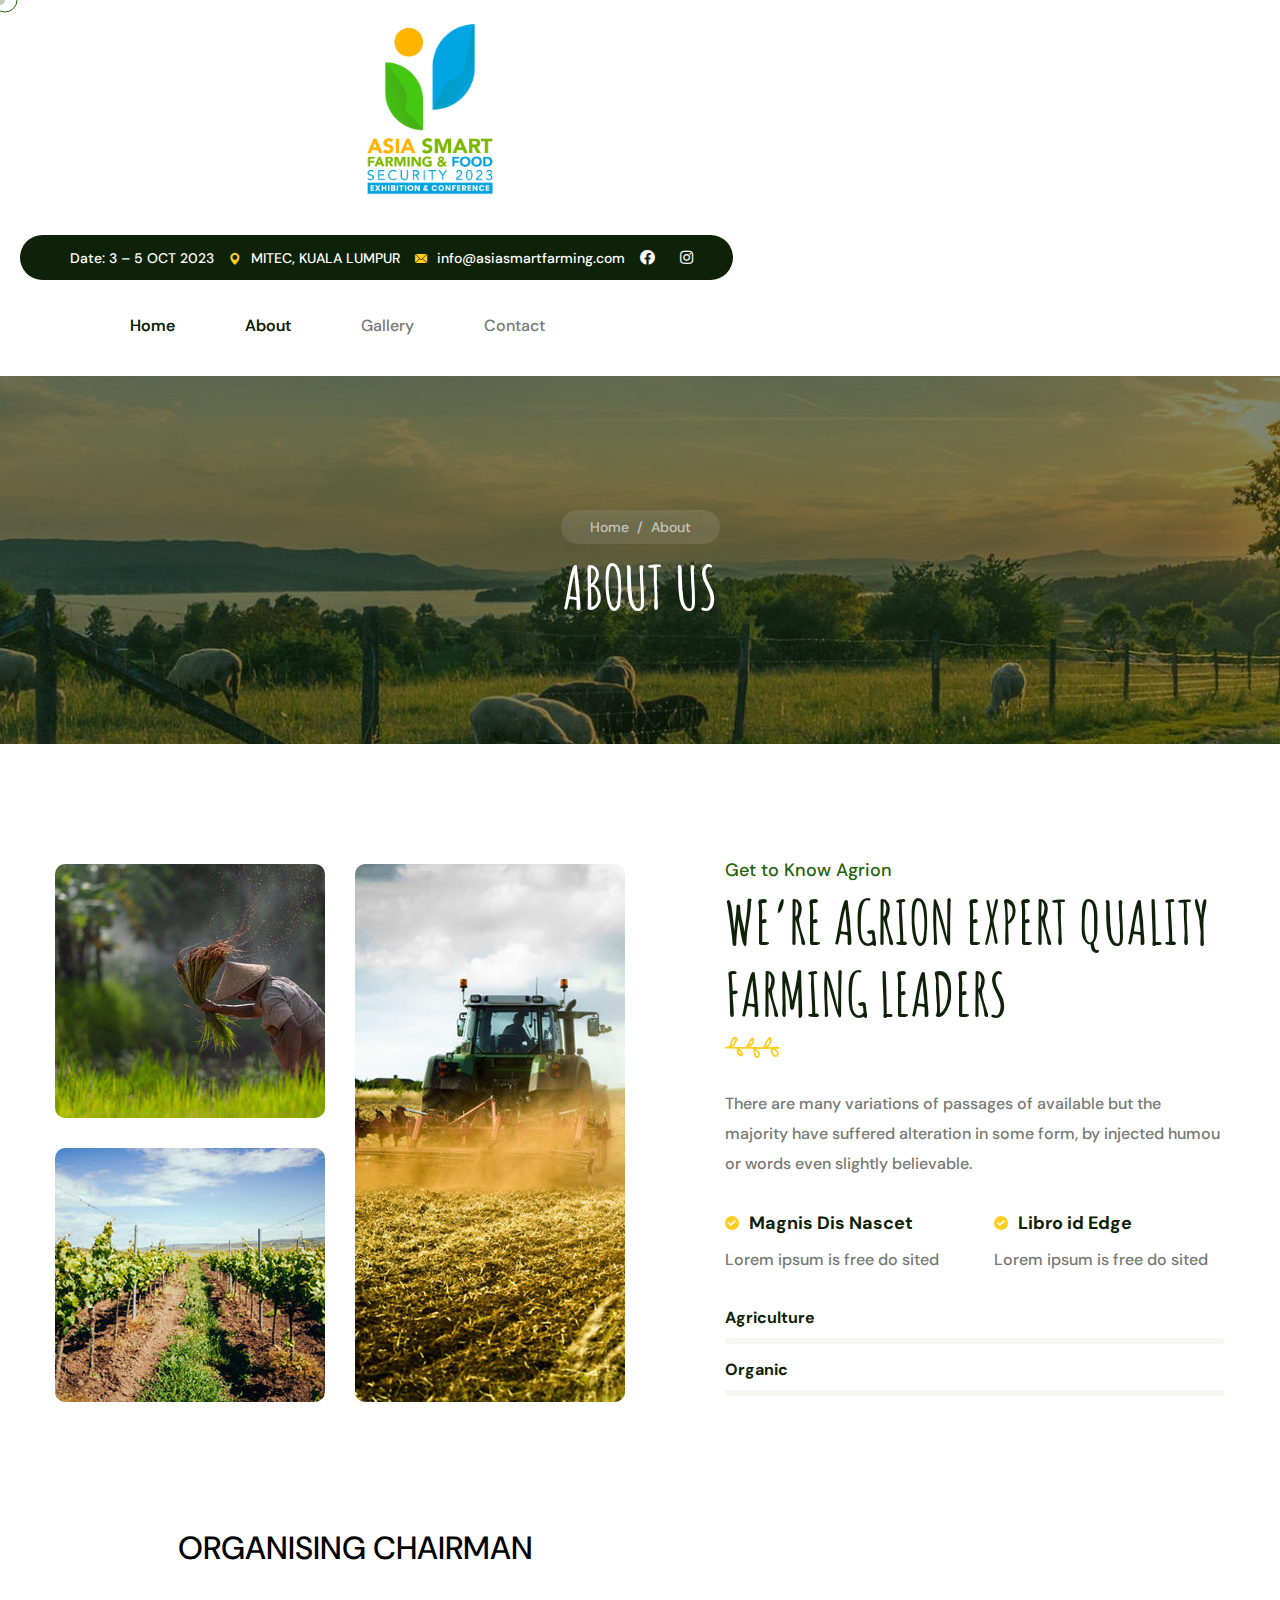
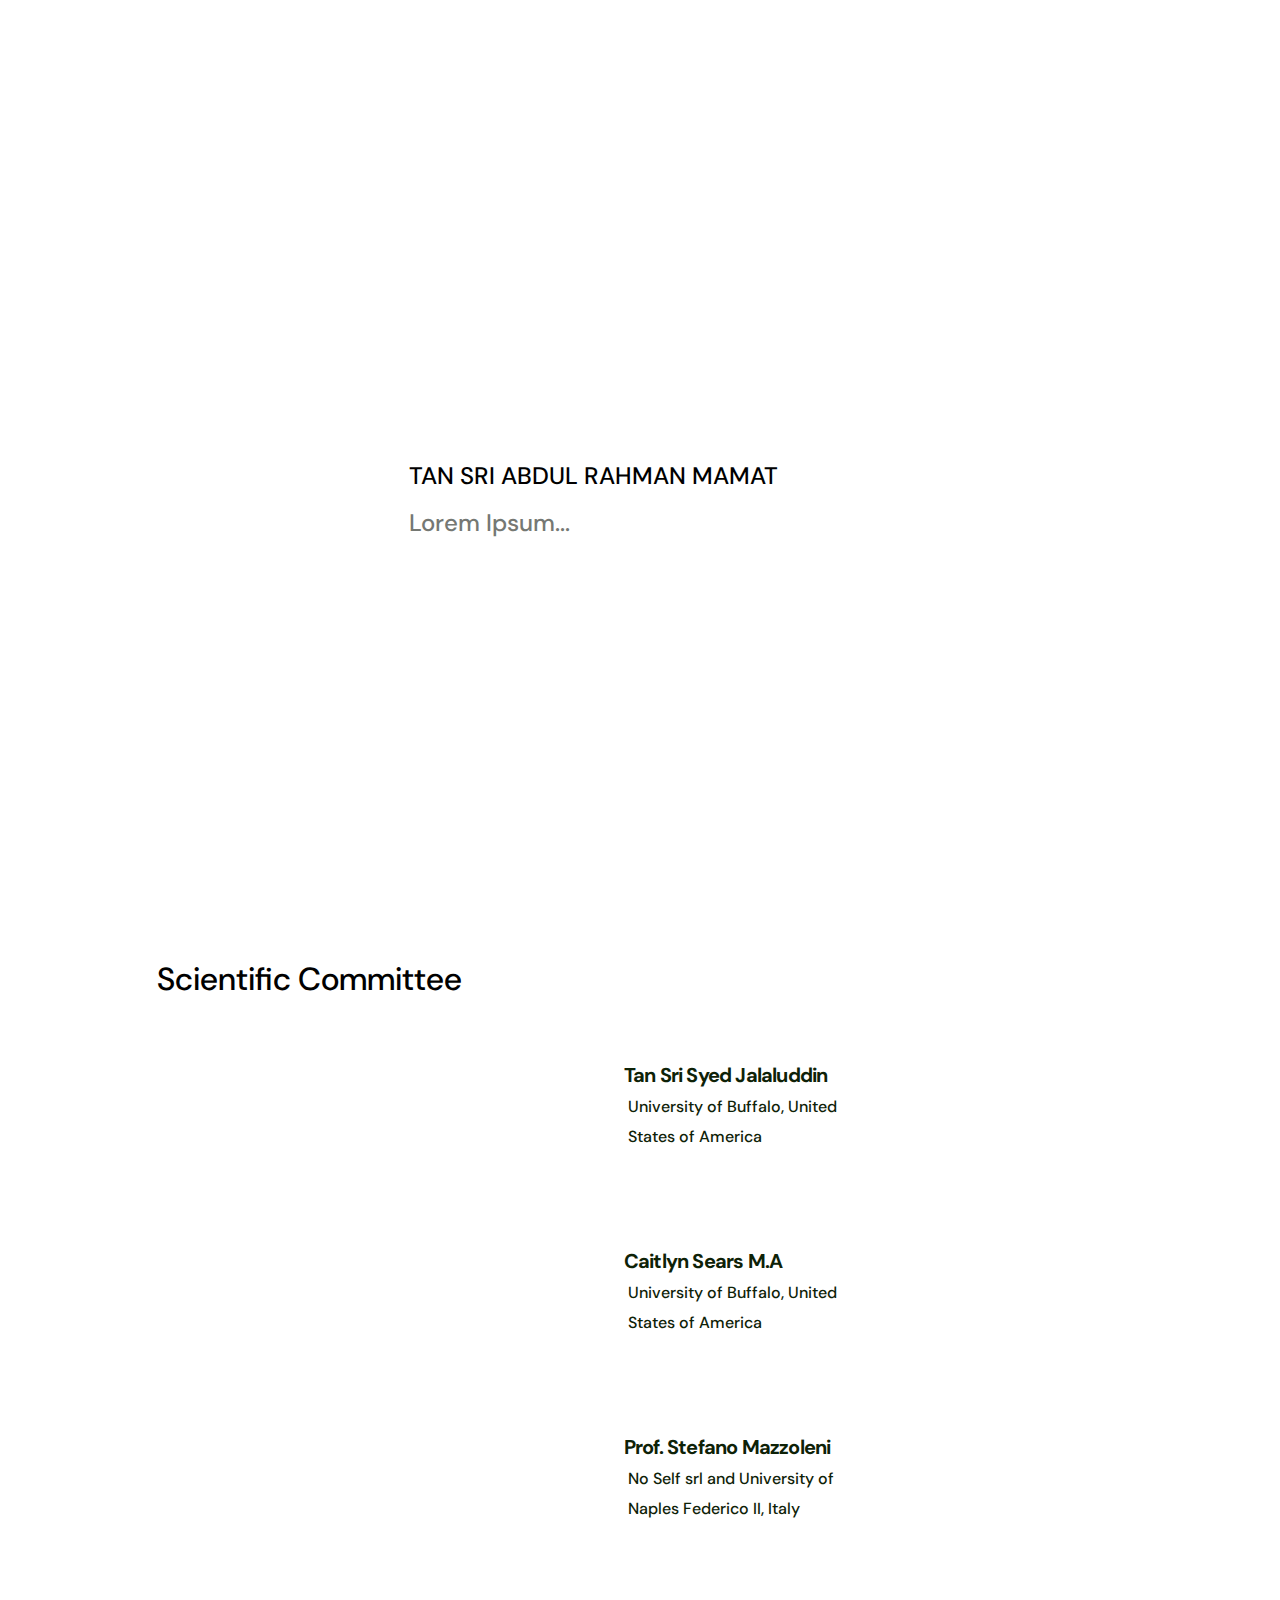
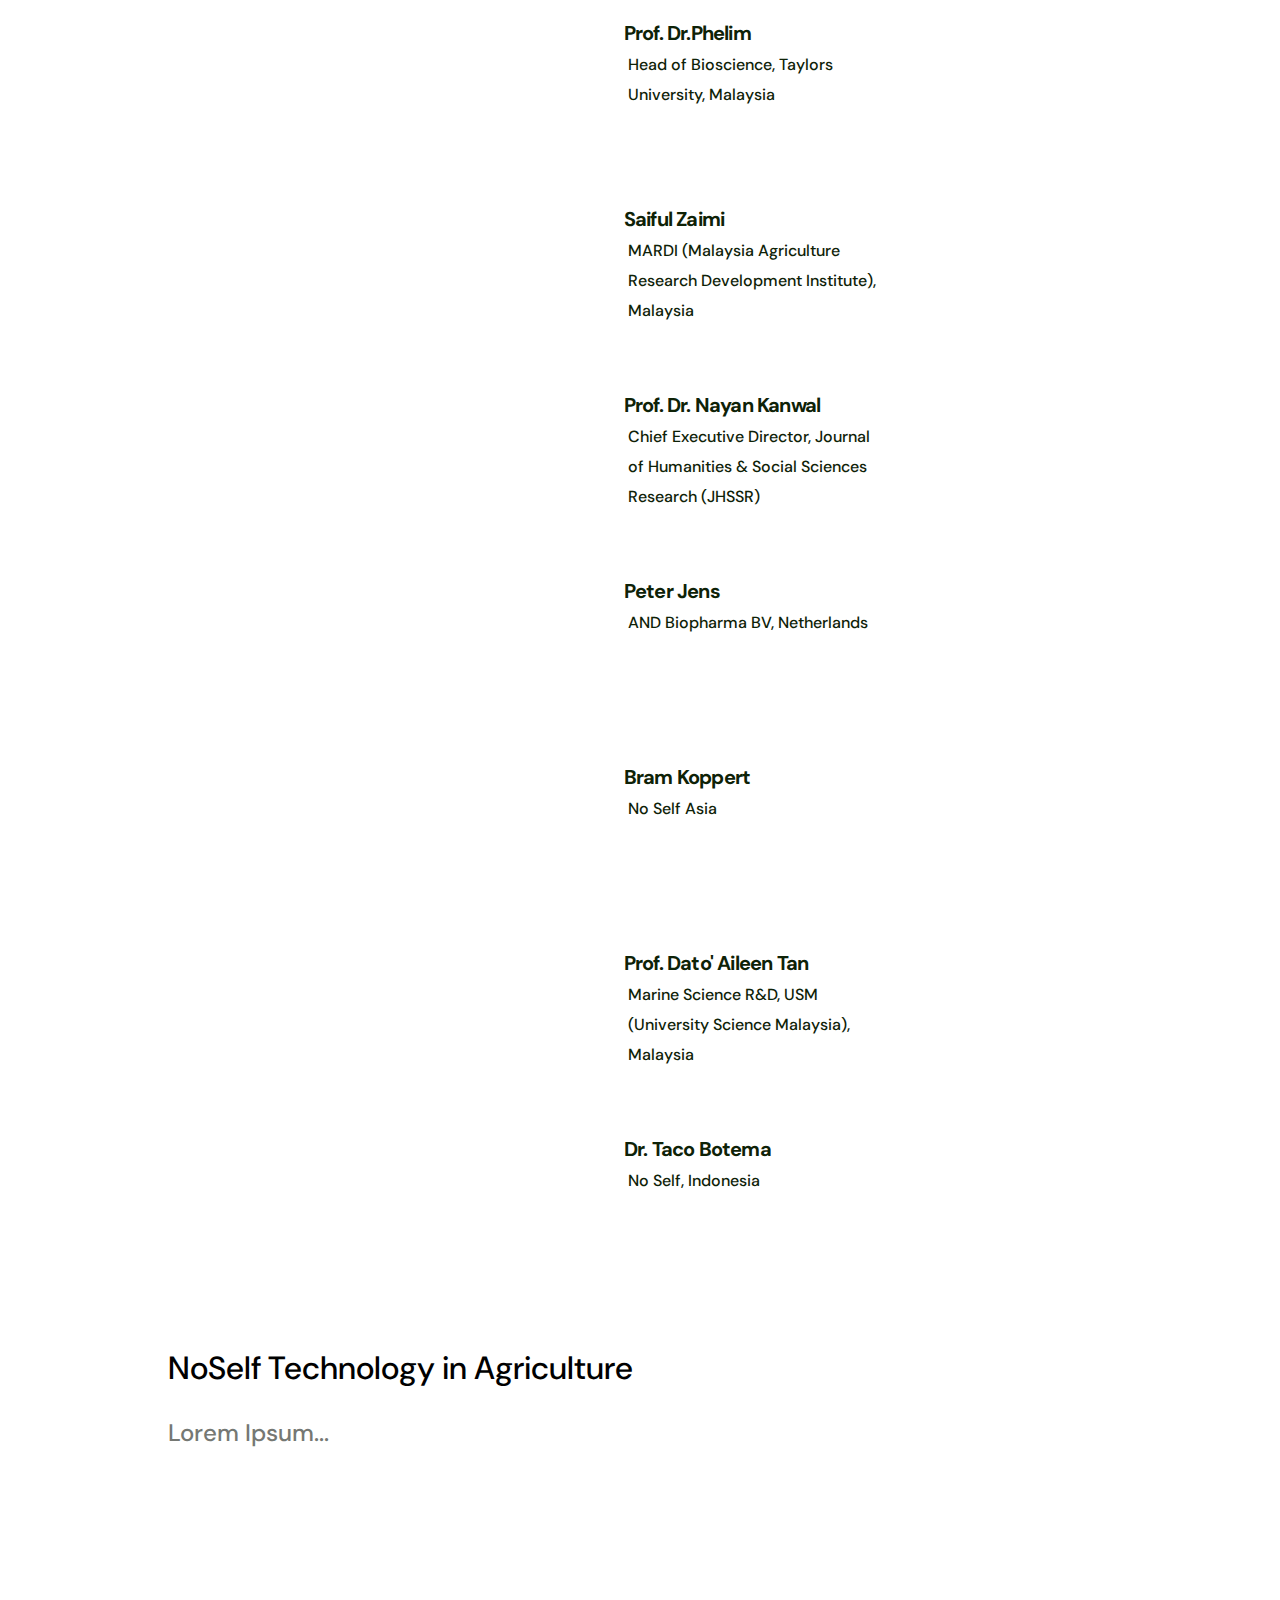
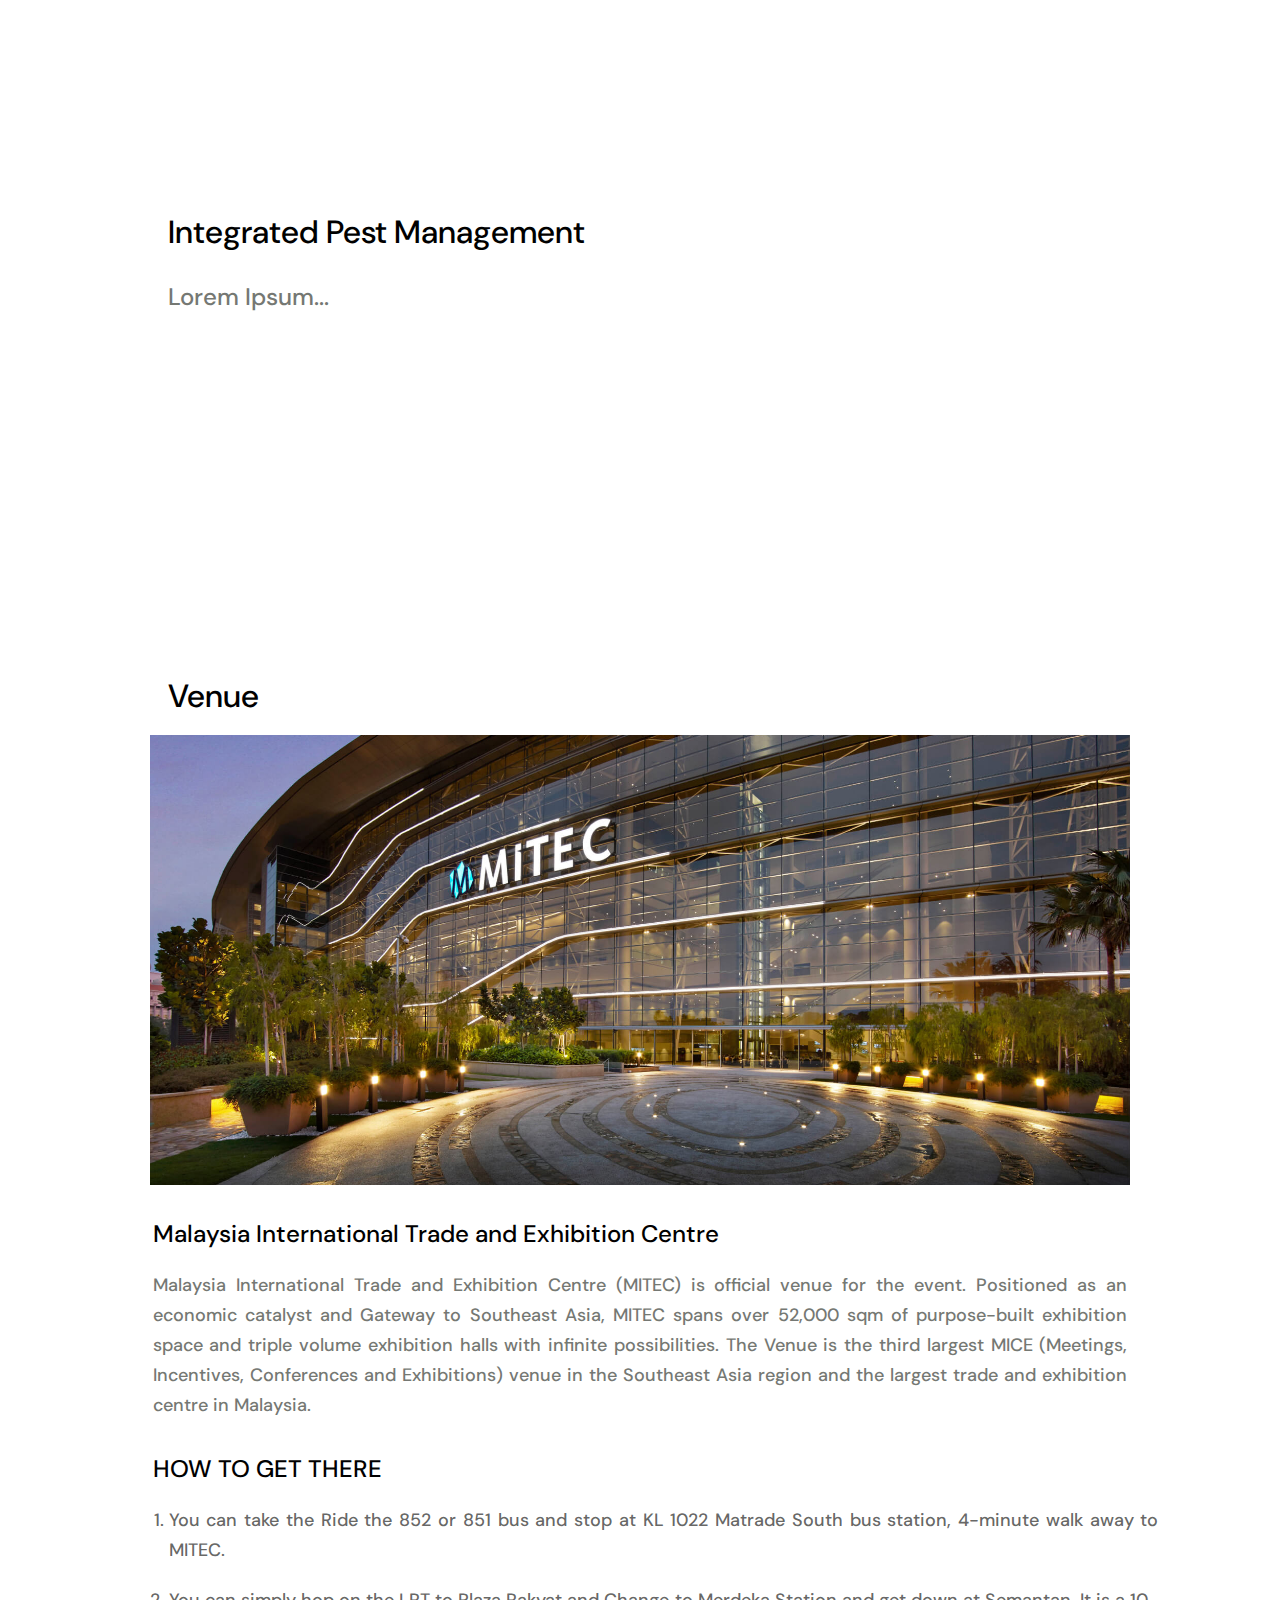
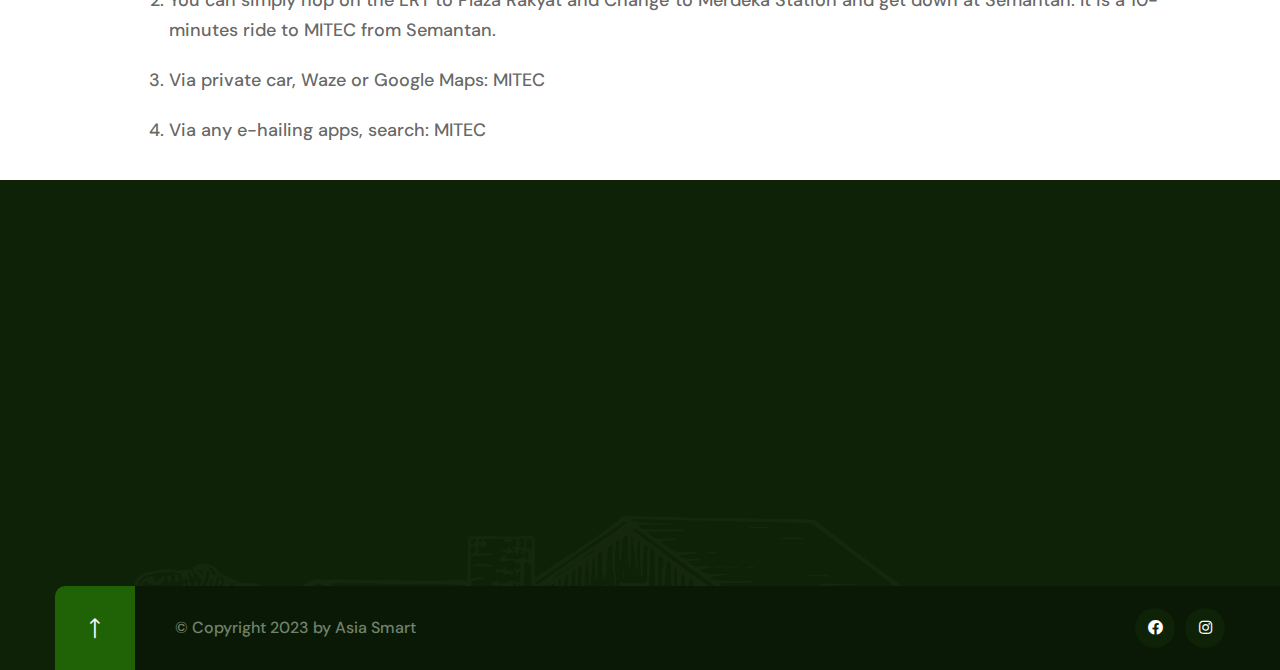
==== commit a3e2f50b: "second commit" ====
--- a/about.html
+++ b/about.html
@@ -75,28 +75,37 @@
                     <div class="main-header__menu-box">
                         <div class="main-header__menu-box-top">
                             <ul class="list-unstyled main-header__contact-list">
+							
                                 <li>
                                     <div class="icon">
-                                        <i class="icon-email"></i>
+                                        <i class="icon-date"></i>
                                     </div>
                                     <div class="text">
-                                        <p><a href="mailto:needhelp@company.com">needhelp@company.com</a></p>
+                                       <p> Date: 3 – 5 OCT 2023</p>
                                     </div>
                                 </li>
-                                <li>
+								<li>
                                     <div class="icon">
                                         <i class="icon-pin"></i>
                                     </div>
                                     <div class="text">
-                                        <p>80 Broklyn Golden Street USA</p>
+                                        <p>MITEC, KUALA LUMPUR</p>
+                                    </div>
+                                </li>
+                               <li>
+                                    <div class="icon">
+                                        <i class="icon-email"></i>
+                                    </div>
+                                    <div class="text">
+                                        <p><a href="mailto:info@asiasmartfarming.com">info@asiasmartfarming.com</a></p>
                                     </div>
                                 </li>
                             </ul>
-                            <div class="main-header__social">
-                                <a href="#"><i class="fab fa-twitter"></i></a>
-                                <a href="#"><i class="fab fa-facebook"></i></a>
-                                <a href="#"><i class="fab fa-pinterest-p"></i></a>
-                                <a href="#"><i class="fab fa-instagram"></i></a>
+                            <div class="main-header__social" style="padding-left: 15px;">
+                                
+                                <a href="https://www.facebook.com/asiasmartfarming" target="_blank"><i class="fab fa-facebook"></i></a>
+                                
+                                <a href="https://www.instagram.com/asiasmartfarming/" target="_blank"><i class="fab fa-instagram"></i></a>
                             </div>
                         </div>
                         <div class="main-header__menu-box-bottom">
@@ -106,28 +115,31 @@
                                         <div class="main-menu__left">
                                             <div class="main-menu__main-menu-box">
                                                 <a href="#" class="mobile-nav__toggler"><i class="fa fa-bars"></i></a>
-                                                <ul class="main-menu__list">
-                                                    <li class="dropdown megamenu">
-                                                        <a href="index.html">Home </a>
-                                                    </li>
-                                                    <li className='dropdown current megamenu scrollToLink'>
-                                                        <a href="about.html">About</a>
-                                                        <ul class="shadow-box">
-                                                            <li><a href="conference.html">Conference</a></li>
-                                                            <li><a href="exhibition.html">Exhibition </a></li>
-                                                            <li><a href="speakers.html">Speakers </a></li>
-                                                        </ul>
-                                                    </li>
-                                                    <li>
-                                                        <a href="#">Gallery</a>
-                                                    </li>
-                                                    <li >
-                                                        <a href="#">Contact </a>
-                                                    </li>
-                                                </ul>
-                                            </div>
-                                        </div>
-                                        <div class="main-menu__right">
+                                                  <ul class="main-menu__list one-page-scroll-menu">
+												  <li>
+												  
+												  </li>
+                                                <li class="dropdown current megamenu scrollToLink">
+                                                    <a href="index.html">Home </a>
+                                                </li>
+                                                <li>
+                                                    <a href="about.html">About</a>
+                                                    <ul class="shadow-box">
+                                                        <li><a href="conference.html">Conference</a></li>
+                                                        <li><a href="exhibition.html">Exhibition </a></li>
+                                                        <li><a href="speakers.html">Speakers </a></li>
+                                                    </ul>
+                                                </li>
+                                                <li>
+                                                    <a href="#">Gallery</a>
+                                                </li>
+                                                <li >
+                                                    <a href="#">Contact </a>
+                                                </li>
+                                            </ul>
+                                            </div>
+                                        </div>
+                                        <!--<div class="main-menu__right">
                                             <div class="main-menu__search-cart-btn-box">
                                                 <div class="main-menu__search-box">
                                                     <a href="#"
@@ -141,7 +153,7 @@
                                                         <i class="icon-right-arrow"></i> </a>
                                                 </div>
                                             </div>
-                                        </div>
+                                        </div> -->
                                     </div>
                                 </div>
                             </nav>
@@ -149,7 +161,7 @@
                     </div>
                     <div class="main-header__phone-contact-box">
                         <div class="main-header__phone-number">
-                            <a href="tel:9200886823">+92 (0088) 6823</a>
+                            <a href="tel:60127842284">+60 12 784 2284</a>
                         </div>
                         <div class="main-header__call-box">
                             <div class="main-header__call-inner">
@@ -158,7 +170,6 @@
                                 </div>
                             </div>
                         </div>
-                    </div>
                 </div>
             </div>
         </header>
@@ -271,9 +282,9 @@
         <!--Add on about  -->
             <section class="chairman-container">
                 <p class="section-title-chairman">ORGANISING CHAIRMAN</p>
-                <div class="chairman_desc">
+                <div class="chairman_description_container">
                     <div class="chairman_img">
-                        <img src="https://images.unsplash.com/photo-1535713875002-d1d0cf377fde?ixlib=rb-4.0.3&ixid=M3wxMjA3fDB8MHxjb2xsZWN0aW9uLXBhZ2V8MXw3NjA4Mjc3NHx8ZW58MHx8fHx8&w=1000&q=80" alt="" height="350" />
+                        <img src="https://images.unsplash.com/photo-1535713875002-d1d0cf377fde?ixlib=rb-4.0.3&ixid=M3wxMjA3fDB8MHxjb2xsZWN0aW9uLXBhZ2V8MXw3NjA4Mjc3NHx8ZW58MHx8fHx8&w=1000&q=80" alt="" height="350" class="chairman_img_data" />
                     </div>
                     <div class="chairman_details">
                         <p class="section-title-chairman_name">TAN SRI ABDUL RAHMAN MAMAT</p>
@@ -400,7 +411,7 @@
             <section class="venue_container">
                 <p class="section-title-chairman">Venue</p>
                 <div class="img_container">
-                    <img src="assets/images/resources/MITEC.jpg" alt=""  height="450" width="1100" />
+                    <!-- <img src="assets/images/resources/MITEC.jpg" alt=""  height="450" class="venue_img" /> -->
                 </div>
                 <div class="venue_desc_container">
                     <a href="https://www.google.com/maps/place/Malaysia+International+Trade+and+Exhibition+Centre/@3.1790808,101.6682318,17z/data=!3m1!4b1!4m6!3m5!1s0x31cc48648f3437bd:0x24f3a3018c45b014!8m2!3d3.1790808!4d101.6682318!16s%2Fg%2F11f3p2tz_p?entry=ttu" target="_blank" >
@@ -422,78 +433,9 @@
                 </div>
             </section>
         <!-- End on about -->
-        <!--Brand One Start-->
-        <section class="brand-one">
-            <div class="brand-one__inner">
-                <div class="container">
-                    <div class="row">
-                        <div class="col-xl-12">
-                            <div class="brand-one__carousel thm-owl__carousel owl-theme owl-carousel" data-owl-options='{
-                                "margin": 0,
-                                "smartSpeed": 700,
-                                "loop":true,
-                                "autoplay": 6000,
-                                "nav":false,
-                                "dots":false,
-                                "navText": ["<span class=\"fa fa-angle-left\"></span>","<span class=\"fa fa-angle-right\"></span>"],
-                                "responsive":{
-                                    "0":{
-                                        "items":1
-                                    },
-                                    "600":{
-                                        "items":2
-                                    },
-                                    "800":{
-                                        "items":3
-                                    },
-                                    "1024":{
-                                        "items": 4
-                                    },
-                                    "1200":{
-                                        "items": 5
-                                    }
-                                }
-                            }'>
-                                <!--Brand One Single-->
-                                <div class="brand-one__single">
-                                    <div class="brand-one__img">
-                                        <img src="assets/images/brand/brand-1-1.png" alt="">
-                                    </div>
-                                </div>
-                                <!--Brand One Single-->
-                                <div class="brand-one__single">
-                                    <div class="brand-one__img">
-                                        <img src="assets/images/brand/brand-1-2.png" alt="">
-                                    </div>
-                                </div>
-                                <!--Brand One Single-->
-                                <div class="brand-one__single">
-                                    <div class="brand-one__img">
-                                        <img src="assets/images/brand/brand-1-3.png" alt="">
-                                    </div>
-                                </div>
-                                <!--Brand One Single-->
-                                <div class="brand-one__single">
-                                    <div class="brand-one__img">
-                                        <img src="assets/images/brand/brand-1-4.png" alt="">
-                                    </div>
-                                </div>
-                                <!--Brand One Single-->
-                                <div class="brand-one__single">
-                                    <div class="brand-one__img">
-                                        <img src="assets/images/brand/brand-1-5.png" alt="">
-                                    </div>
-                                </div>
-                            </div>
-                        </div>
-                    </div>
-                </div>
-            </div>
-        </section>
-        <!--Brand One End-->
 
         <!--Provide One Start-->
-        <section class="Provide-One">
+        <!-- <section class="Provide-One">
             <div class="Provide-One__wrap">
                 <div class="Provide-One__left">
                     <div class="Provide-One__bg"
@@ -526,7 +468,7 @@
                                 <div class="Provide-One__progress-box">
                                     <div class="circle-progress"
                                         data-options='{ "value": 0.9,"thickness": 3,"emptyFill": "#36731f","lineCap": "square", "size": 108, "fill": { "color": "#ffcd1e" } }'>
-                                    </div><!-- /.circle-progress -->
+                                    </div>
                                     <span>90%</span>
                                 </div>
                                 <div class="Provide-One__progress-content">
@@ -537,9 +479,9 @@
                                 <div class="Provide-One__progress-box">
                                     <div class="circle-progress"
                                         data-options='{ "value": 0.5,"thickness": 3,"emptyFill": "#36731f","lineCap": "square", "size": 108, "fill": { "color": "#ffcd1e" } }'>
-                                    </div><!-- /.circle-progress -->
+                                    </div>
                                     <span>66%</span>
-                                </div><!-- /.about-five__progress-box -->
+                                </div>
                                 <div class="Provide-One__progress-content">
                                     <h3>Quality <br> products</h3>
                                 </div>
@@ -548,11 +490,11 @@
                     </div>
                 </div>
             </div>
-        </section>
+        </section> -->
         <!--Provide One End-->
 
         <!--Team One Start-->
-        <section class="team-one team-two">
+        <!-- <section class="team-one team-two">
             <div class="container">
                 <div class="section-title text-center">
                     <span class="section-title__tagline">Team Members</span>
@@ -562,7 +504,6 @@
                     </div>
                 </div>
                 <div class="row">
-                    <!--Team One Single Start-->
                     <div class="col-xl-4 col-lg-4 wow fadeInUp" data-wow-delay="100ms">
                         <div class="team-one__single">
                             <div class="team-one__shape-1">
@@ -599,8 +540,7 @@
                             </div>
                         </div>
                     </div>
-                    <!--Team One Single End-->
-                    <!--Team One Single Start-->
+                   
                     <div class="col-xl-4 col-lg-4 wow fadeInUp" data-wow-delay="200ms">
                         <div class="team-one__single">
                             <div class="team-one__shape-1">
@@ -636,10 +576,9 @@
                                 <p class="team-one__subtitle">Senior Farmer</p>
                             </div>
                         </div>
-                    </div>
-                    <!--Team One Single End-->
-                    <!--Team One Single Start-->
-                    <div class="col-xl-4 col-lg-4 wow fadeInUp" data-wow-delay="300ms">
+                    </div> 
+                   
+                   <div class="col-xl-4 col-lg-4 wow fadeInUp" data-wow-delay="300ms">
                         <div class="team-one__single">
                             <div class="team-one__shape-1">
                                 <img src="assets/images/shapes/team-one-shape-1.png" alt="">
@@ -675,14 +614,14 @@
                             </div>
                         </div>
                     </div>
-                    <!--Team One Single End-->
+                    
                 </div>
             </div>
-        </section>
+        </section> -->
         <!--Team One End-->
 
         <!--Testimonial Three Start-->
-        <section class="testimonial-three">
+        <!-- <section class="testimonial-three">
             <div class="testimonial-three__shape-1"
                 style="background-image: url(assets/images/shapes/testimonial-three-shape-1.png);"></div>
             <div class="container">
@@ -722,7 +661,6 @@
                                     }
                                 }
                             }'>
-                                <!--Testimonial One Single Start-->
                                 <div class="item">
                                     <div class="testimonial-one__single">
                                         <div class="testimonial-one__content">
@@ -746,8 +684,7 @@
                                         </div>
                                     </div>
                                 </div>
-                                <!--Testimonial One Single End-->
-                                <!--Testimonial One Single Start-->
+                               
                                 <div class="item">
                                     <div class="testimonial-one__single">
                                         <div class="testimonial-one__content">
@@ -771,8 +708,7 @@
                                         </div>
                                     </div>
                                 </div>
-                                <!--Testimonial One Single End-->
-                                <!--Testimonial One Single Start-->
+                            
                                 <div class="item">
                                     <div class="testimonial-one__single">
                                         <div class="testimonial-one__content">
@@ -796,8 +732,7 @@
                                         </div>
                                     </div>
                                 </div>
-                                <!--Testimonial One Single End-->
-                                <!--Testimonial One Single Start-->
+                               
                                 <div class="item">
                                     <div class="testimonial-one__single">
                                         <div class="testimonial-one__content">
@@ -821,8 +756,7 @@
                                         </div>
                                     </div>
                                 </div>
-                                <!--Testimonial One Single End-->
-                                <!--Testimonial One Single Start-->
+                                
                                 <div class="item">
                                     <div class="testimonial-one__single">
                                         <div class="testimonial-one__content">
@@ -846,8 +780,7 @@
                                         </div>
                                     </div>
                                 </div>
-                                <!--Testimonial One Single End-->
-                                <!--Testimonial One Single Start-->
+                                
                                 <div class="item">
                                     <div class="testimonial-one__single">
                                         <div class="testimonial-one__content">
@@ -871,17 +804,16 @@
                                         </div>
                                     </div>
                                 </div>
-                                <!--Testimonial One Single End-->
                             </div>
                         </div>
                     </div>
                 </div>
             </div>
-        </section>
+        </section> -->
         <!--Testimonial Three End-->
 
         <!--Cta One Start-->
-        <section class="cta-one">
+        <!-- <section class="cta-one">
             <div class="cta-one__bg" data-jarallax data-speed="0.2" data-imgPosition="50% 0%"
                 style="background-image: url(assets/images/backgrounds/cta-one-bg.jpg);"></div>
             <div class="container">
@@ -903,7 +835,7 @@
                     </div>
                 </div>
             </div>
-        </section>
+        </section> -->
         <!--Cta One End-->
 
         <!--Site Footer Start-->
@@ -917,98 +849,78 @@
                             <div class="col-xl-3 col-lg-6 col-md-6 wow fadeInUp" data-wow-delay="100ms">
                                 <div class="footer-widget__column footer-widget__about">
                                     <div class="footer-widget__logo">
-                                        <a href="index.html"><img src="assets/images/resources/logo-3.png"
-                                                alt="" height="200" width="220"></a>
-                                    </div>
-                                    <div class="footer-widget__about-text-box">
-                                        <p class="footer-widget__about-text">Welcome to our Agriculture Farming. Lorem
-                                            simply text amet cing elit.</p>
-                                    </div>
-                                </div>
-                            </div>
-                            <div class="col-xl-2 col-lg-6 col-md-6 wow fadeInUp" data-wow-delay="200ms">
-                                <div class="footer-widget__column footer-widget__Explore">
-                                    <div class="footer-widget__title-box">
-                                        <h3 class="footer-widget__title">Explore</h3>
-                                    </div>
-                                    <ul class="footer-widget__Explore-list list-unstyled">
-                                        <li><a href="about.html">About</a></li>
-                                        <li><a href="farmers.html">Our Farmers</a></li>
-                                        <li><a href="project-01.html">New Projects</a></li>
-                                        <li><a href="services.html">Services</a></li>
-                                        <li><a href="contact.html">Contact</a></li>
+                                        <a href="index.html">
+                                            <img src="assets/images/resources/logo-3.png" alt="" height="200" width="220">
+                                        </a>
+                                    </div>
+                                   
+                                </div>
+                            </div>
+                            <div class="col-xl-3 col-lg-6 col-md-6 wow fadeInUp" data-wow-delay="200ms">
+                               <div class="footer-widget__title-box">
+                                        <h3 class="footer-widget__title">Contact</h3>
+                                    </div>
+                                    <ul class="footer-widget__Contact-list list-unstyled">
+                                        <li>
+                                            <div class="icon">
+                                                <span class="fas fa-phone-square-alt"></span>
+                                            </div>
+                                            <div class="text">
+                                                <p><a href="tel:+60127842284">(+603) 8070 7666</a></p>
+												<p><a href="tel:+60127842284">(+012) 335 5067</a></p>
+                                            </div>
+                                        </li>
+                                        <li>
+                                            <div class="icon">
+                                                <span class="fas fa-envelope"></span>
+                                            </div>
+                                            <div class="text">
+                                                <p><a href="mailto:info@asiasmartfarming.com">info@asiasmartfarming.com</a></p>
+                                            </div>
+                                        </li>
+                                        <li>
+                                            <div class="icon">
+                                                <span class="icon-pin"></span>
+                                            </div>
+                                            <div class="text">
+                                                <p>73, Jalan Tpk 2/8, Taman Perindustrian Kinrara, 47100, Puchong, Selangor, Malaysia</p>
+                                            </div>
+                                        </li>
                                     </ul>
-                                </div>
-                            </div>
-                            <div class="col-xl-3 col-lg-6 col-md-6 wow fadeInUp" data-wow-delay="300ms">
-                                <div class="footer-widget__column footer-widget__news">
-                                    <div class="footer-widget__title-box">
-                                        <h3 class="footer-widget__title">News</h3>
-                                    </div>
-                                    <ul class="footer-widget__news-list list-unstyled">
-                                        <li>
-                                            <div class="footer-widget__news-img">
-                                                <img src="assets/images/resources/footer-widget-news-img-1.jpg" alt="">
-                                            </div>
-                                            <div class="footer-widget__news-content">
-                                                <p class="footer-widget__news-date">20 Jul, 2022</p>
-                                                <h5 class="footer-widget__news-sub-title"><a href="blog-details.html">A
-                                                        Organic Food
-                                                        Gives
-                                                        More Good Taste</a></h5>
-                                            </div>
-                                        </li>
-                                        <li>
-                                            <div class="footer-widget__news-img">
-                                                <img src="assets/images/resources/footer-widget-news-img-2.jpg" alt="">
-                                            </div>
-                                            <div class="footer-widget__news-content">
-                                                <p class="footer-widget__news-date">20 Jul, 2022</p>
-                                                <h5 class="footer-widget__news-sub-title"><a href="blog-details.html">A
-                                                        Organic Food
-                                                        Gives
-                                                        More Good Taste</a></h5>
-                                            </div>
-                                        </li>
-                                    </ul>
-                                </div>
-                            </div>
-                            <div class="col-xl-4 col-lg-6 col-md-6 wow fadeInUp" data-wow-delay="400ms">
+                            </div>
+                            <div class="col-xl-6 col-lg-6 col-md-6 wow fadeInUp" data-wow-delay="400ms">
                                 <div class="footer-widget__column footer-widget__Contact">
                                     <div class="footer-widget__title-box">
-                                        <h3 class="footer-widget__title">Contact</h3>
-                                    </div>
-                                    <ul class="footer-widget__Contact-list list-unstyled">
-                                        <li>
-                                            <div class="icon">
-                                                <span class="fas fa-phone-square-alt"></span>
-                                            </div>
-                                            <div class="text">
-                                                <p><a href="tel:9200886823">+92 (0088) 6823</a></p>
-                                            </div>
-                                        </li>
-                                        <li>
-                                            <div class="icon">
-                                                <span class="fas fa-envelope"></span>
-                                            </div>
-                                            <div class="text">
-                                                <p><a href="mailto:needhelp@company.com">needhelp@company.com</a></p>
-                                            </div>
-                                        </li>
-                                        <li>
-                                            <div class="icon">
-                                                <span class="icon-pin"></span>
-                                            </div>
-                                            <div class="text">
-                                                <p>80 Broklyn Golden Street. USA</p>
-                                            </div>
-                                        </li>
-                                    </ul>
-                                    <form class="footer-widget__Contact-form">
-                                        <div class="footer-widget__Contact-input-box">
-                                            <input type="email" placeholder="Email Address" name="email">
-                                            <button type="submit" class="footer-widget__Contact-btn"><i
-                                                    class="icon-right-arrow"></i></button>
+                                        <h3 class="footer-widget__title">Making farming attractive again</h3>
+                                    </div>
+                                    <form action="assets/inc/sendemail.php" class="contact-one__form contact-one-validated" novalidate="novalidate">
+                                        <div class="row">
+                                            <div class="col-xl-6 col-lg-6 col-md-6">
+                                                <div class="contact-one__input-box">
+                                                    <input type="text" placeholder="Your Name" name="name">
+                                                </div>
+                                            </div>
+                                            <div class="col-xl-6 col-lg-6 col-md-6">
+                                                <div class="contact-one__input-box">
+                                                    <input type="email" placeholder="Email Address" name="email">
+                                                </div>
+                                            </div>
+											<div class="col-xl-12 col-lg-12 col-md-12">
+                                                <div class="contact-one__input-box">
+                                                    <input type="text" placeholder="Phone" name="phone">
+                                                </div>
+                                            </div>
+                                        </div>
+                                        <div class="row">
+                                            <div class="col-xl-12">
+                                                <div class="contact-one__input-box text-message-box">
+                                                    <textarea name="message" placeholder="Write a Message"></textarea>
+                                                </div>
+                                                <div class="contact-one__btn-box">
+                                                    <a href="#" class="thm-btn contact-one__btn">Send a Message
+                                                        <i class="icon-right-arrow"></i> </a>
+                                                </div>
+                                            </div>
                                         </div>
                                     </form>
                                 </div>
@@ -1022,12 +934,12 @@
                     <div class="row">
                         <div class="col-xl-12">
                             <div class="site-footer__bottom-inner">
-                                <p class="site-footer__bottom-text">© Copyright 2022 by <a href="#">Agrion.com</a></p>
+                                <p class="site-footer__bottom-text">© Copyright 2023 by <a href="#">Asia Smart</a></p>
                                 <div class="site-footer__social">
-                                    <a href="#"><i class="fab fa-twitter"></i></a>
-                                    <a href="#"><i class="fab fa-facebook"></i></a>
-                                    <a href="#"><i class="fab fa-pinterest-p"></i></a>
-                                    <a href="#"><i class="fab fa-instagram"></i></a>
+                                    
+                                    <a href="https://www.facebook.com/asiasmartfarming" target="_blank"><i class="fab fa-facebook"></i></a>
+                                    
+                                    <a href="https://www.instagram.com/asiasmartfarming/" target="_blank"><i class="fab fa-instagram"></i></a>
                                 </div>
                                 <div class="site-footer__bottom-scroll">
                                     <a href="#" data-target="html" class="scroll-to-target scroll-to-top"><i
--- a/assets/css/agrion.css
+++ b/assets/css/agrion.css
@@ -11944,29 +11944,33 @@
   font-size: xx-large !important;
   margin: 1% 9% 1%;
 }
-.chairman_desc{
-  min-height: 500px;
-  width: 98%;
+.chairman_description_container{
+  height: auto;
+  /* width: 98%; */
   /* border: solid 2px red; */
-  margin: 2%  auto;
-  display: flex;
+  margin: 2% 2.5%;
+  display: flex;
+  justify-content: space-evenly;
   flex-wrap: wrap;
-  justify-content: space-around;
-  gap: 20;
 }
 .chairman_img{
-  height: 350px;
-  width: 30%;
-  /* border: solid 1px green; */
-  margin: 4% 0 0 8%;
+  height: 470px;
+  width: 550px;
+  /* border: solid 2px red; */
+  /* margin: 4% 0 0 8%; */
   object-fit: cover;
   align-content: center;
 }
+.chairman_img_data{
+  height: 350px;
+  width: 350;
+  margin: 7% 10%;
+}
 .chairman_details{
   height: 470px;
-  width: 50%;
+  width: 550px;
   /* border: solid 2px green; */
-  margin: 0%  0% 0% auto;
+  /* margin: 0%  0% 0% auto; */
 }
 .section-title-chairman_name{
   color: #000000;
@@ -11987,7 +11991,7 @@
   height: auto;
   width: 95%;
   /* border: solid 2px red; */
-  margin: 2% auto;
+  margin: 3% auto;
   display: flex;
   flex-wrap: wrap;
   justify-content: space-around;
@@ -11995,7 +11999,7 @@
 }
 .content_contain1{
   height: auto;
-  width: 45%;
+  width: 550px;
   /* border: solid 2px green; */
   margin-left: 3%;
 }
@@ -12047,7 +12051,12 @@
   margin: 2% auto;
   /* border: solid 2px green; */
   object-fit: cover;
-}
+  background-image: url('../images/resources/MITEC.jpg');
+  background-position: center;
+  background-size: cover;
+  background-repeat: no-repeat;
+}
+
 .venue_desc_container{
   height: auto;
   width: 90%;
@@ -12072,7 +12081,7 @@
   font-size: large;
 }
 .location_container{
-  height: 300px;
+  height: auto;
   width: 90%;
   margin: 3% auto;
   /* border: solid 2px red; */
@@ -12143,7 +12152,7 @@
 }
 .speakers_img{
   height: 350px;
-  width: 30%;
+  width: 350px;
   /* border: solid 1px green; */
   margin: 4% 0 0 8%;
   object-fit: cover;
@@ -12151,14 +12160,16 @@
 }
 .speakers_details{
   height: 470px;
-  width: 50%;
+  width: 600px;
   /* border: solid 2px green; */
   margin: 4%  0% 0% auto;
+  text-align: justify;
 }
 .section-title-speakers_name{
   color: #000000;
   font-size: xx-large !important;
   margin: 1% 8% 0.5%;
+  text-align: justify;
 }
 .section-sub-spearsname{
   margin: 1% 8% 0%;
@@ -12197,6 +12208,7 @@
   height: auto;
   display: flex;
   justify-content: space-around;
+  flex-wrap: wrap;
 }
 .speaker_profile_img{
   height: 250px;
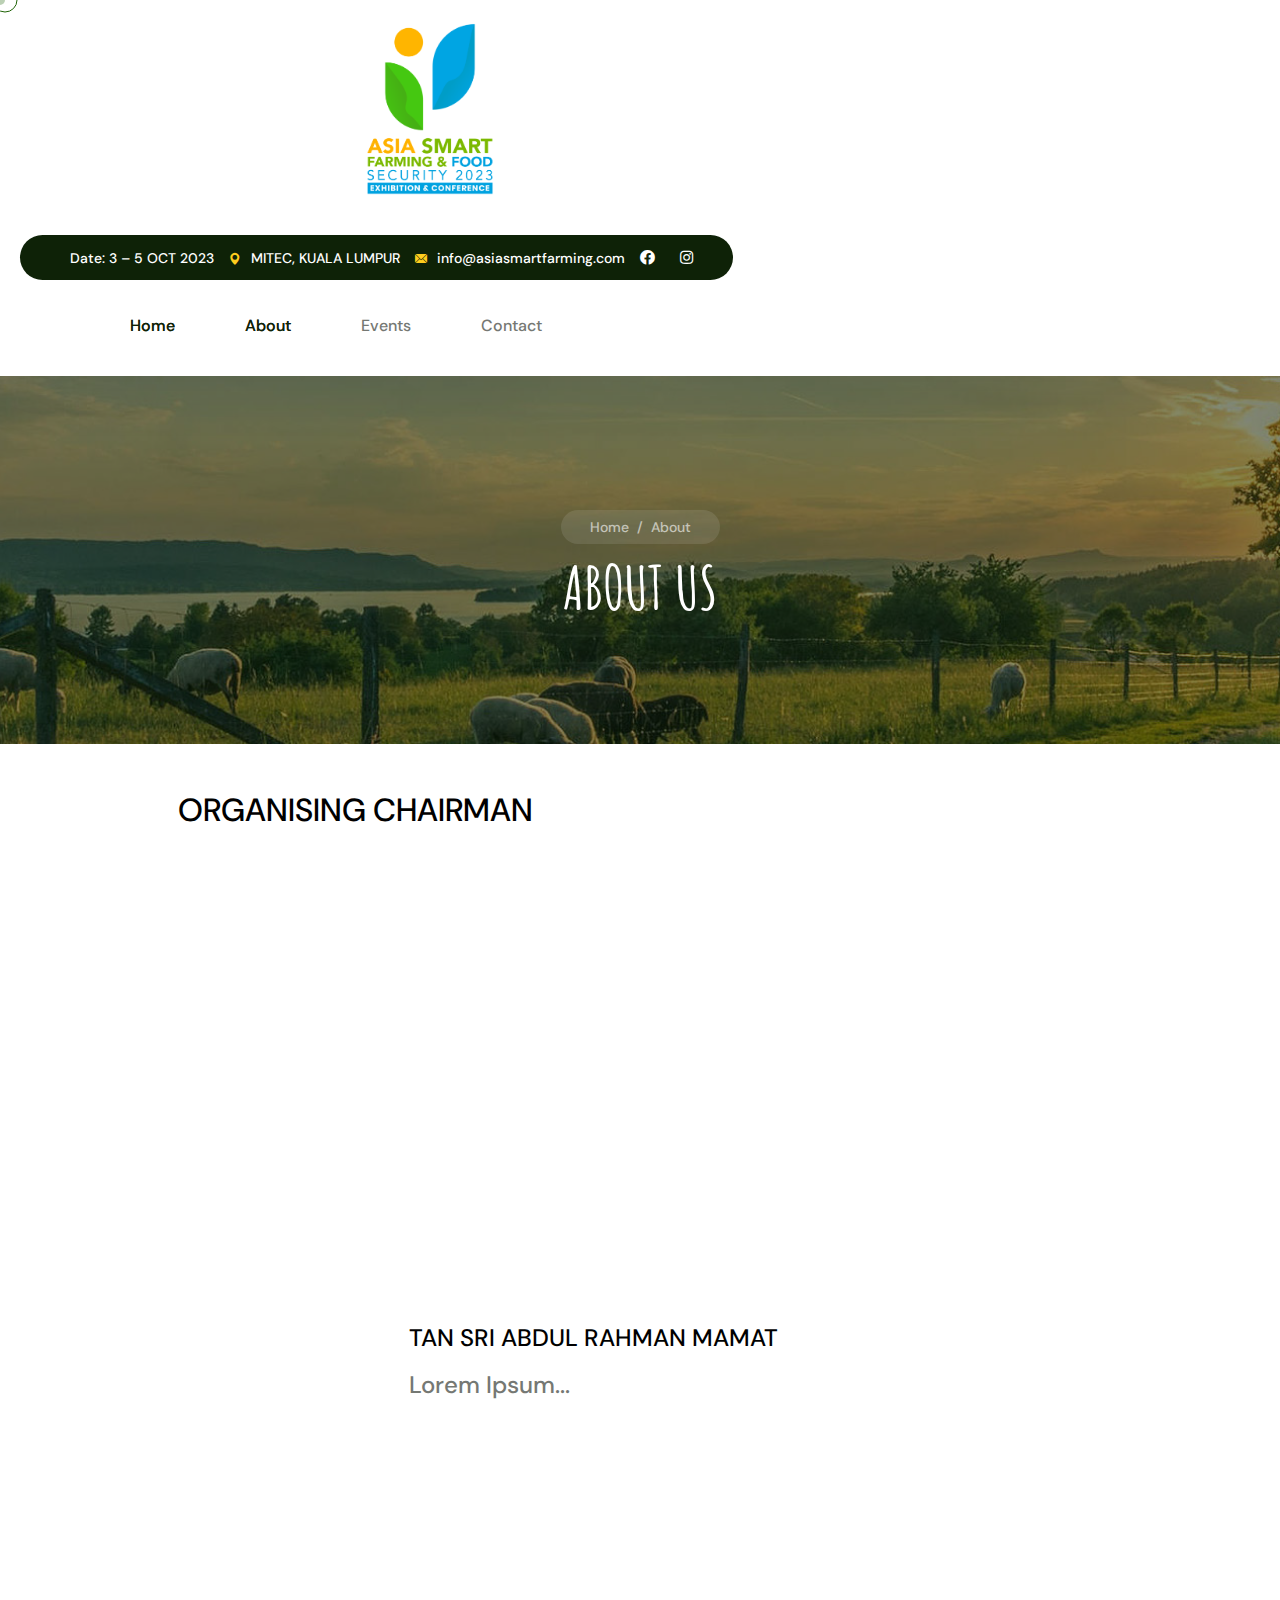
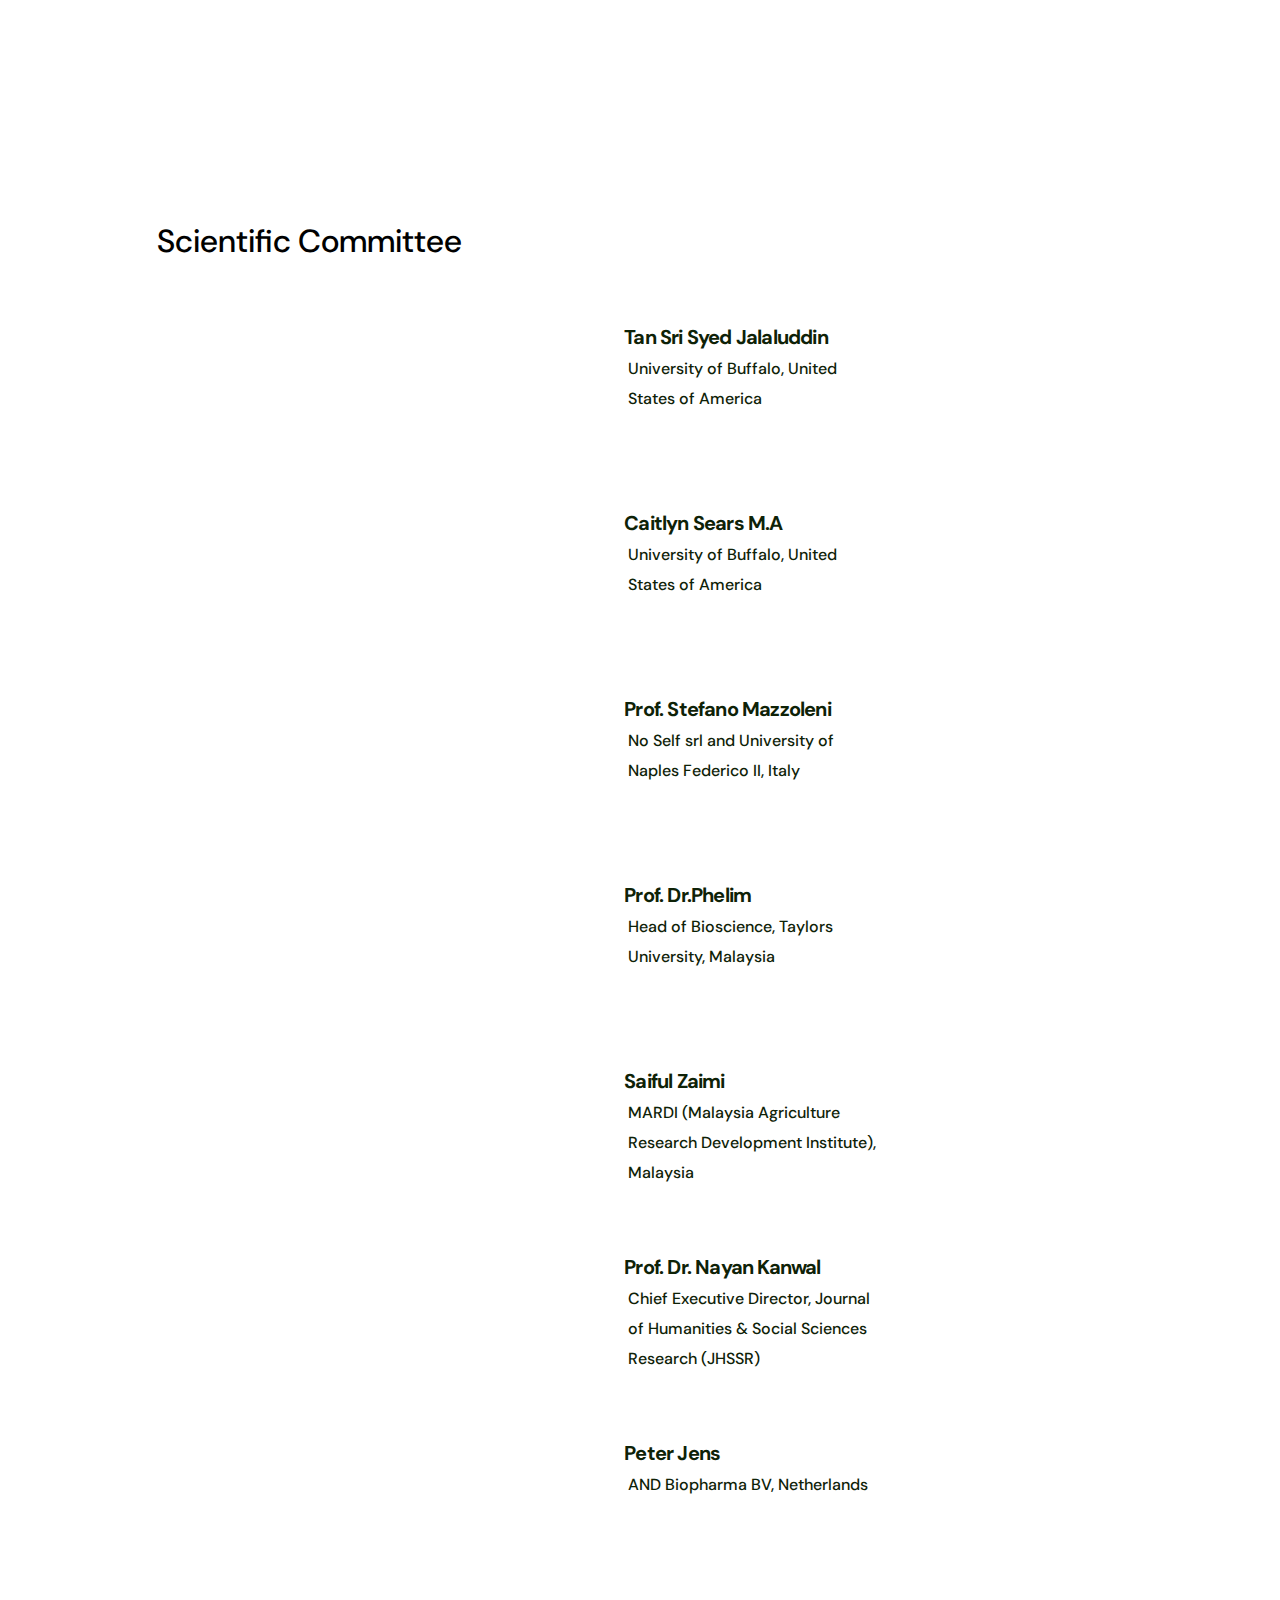
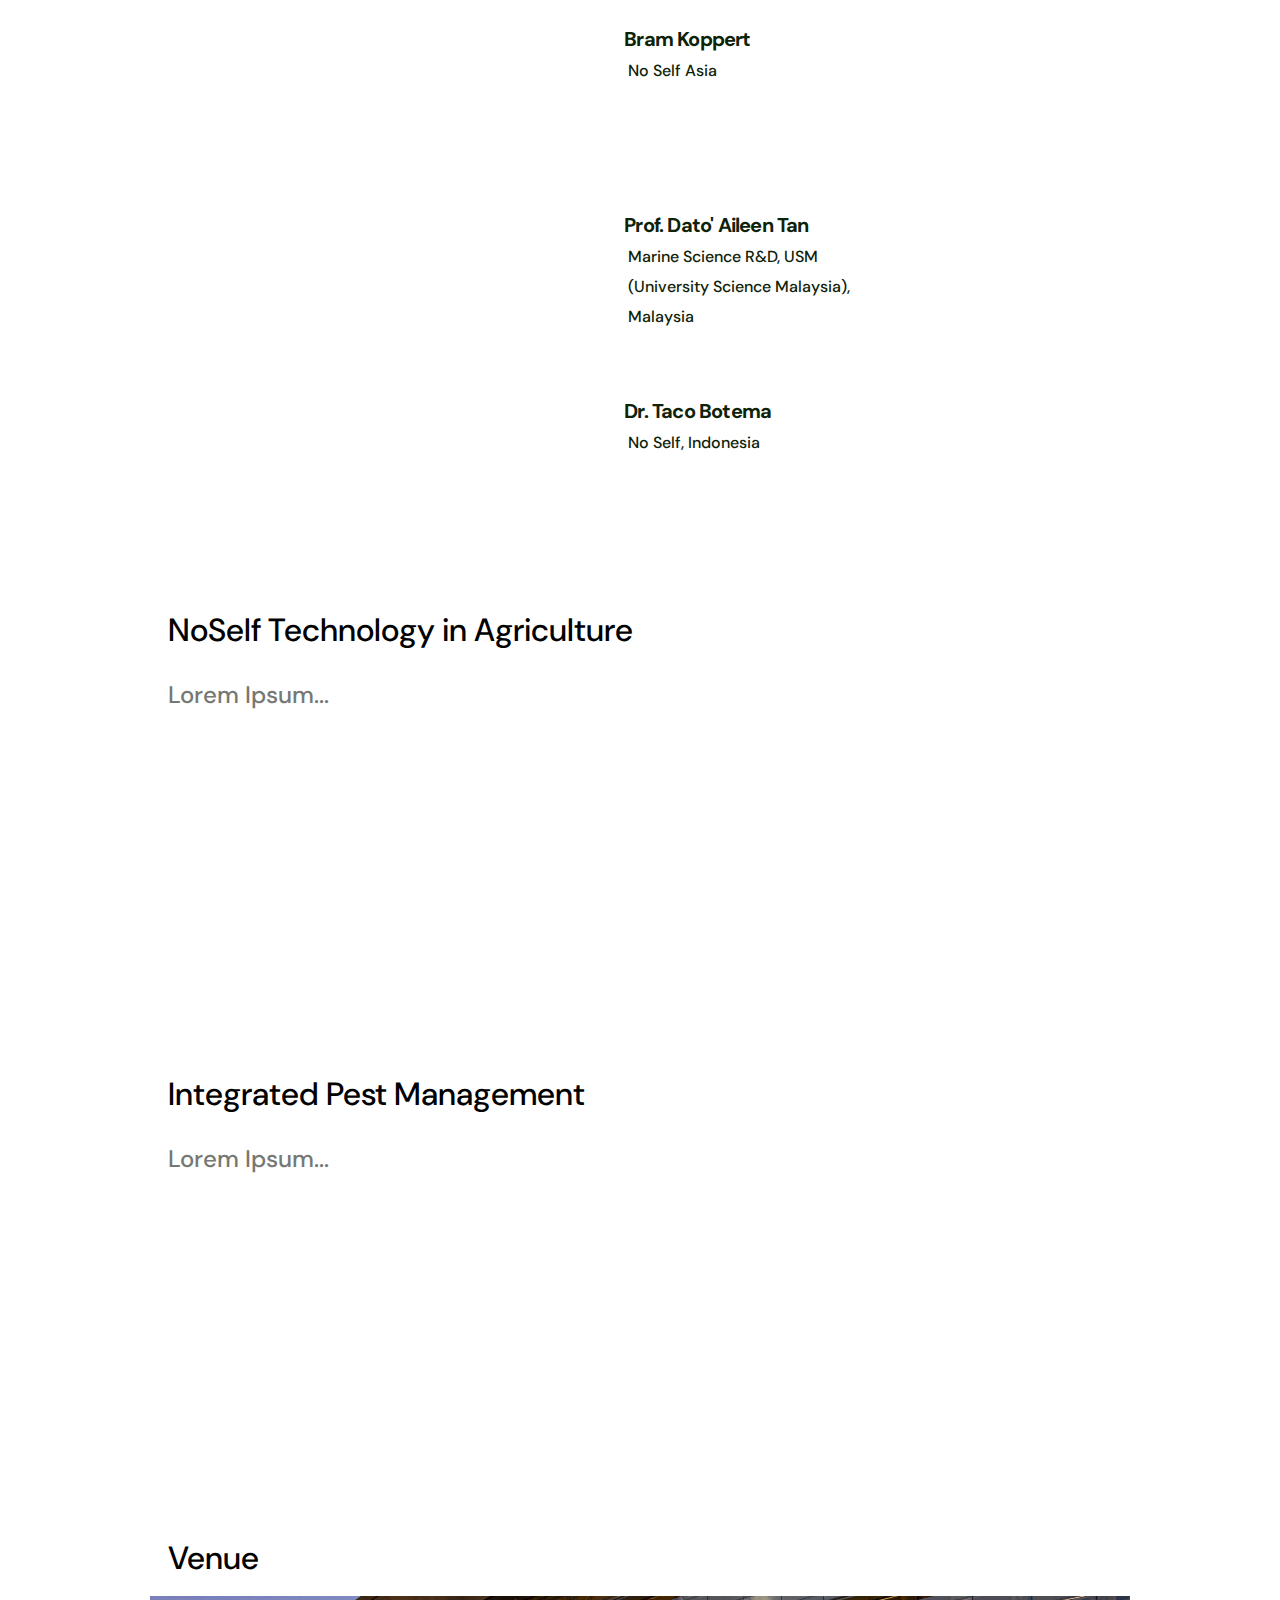
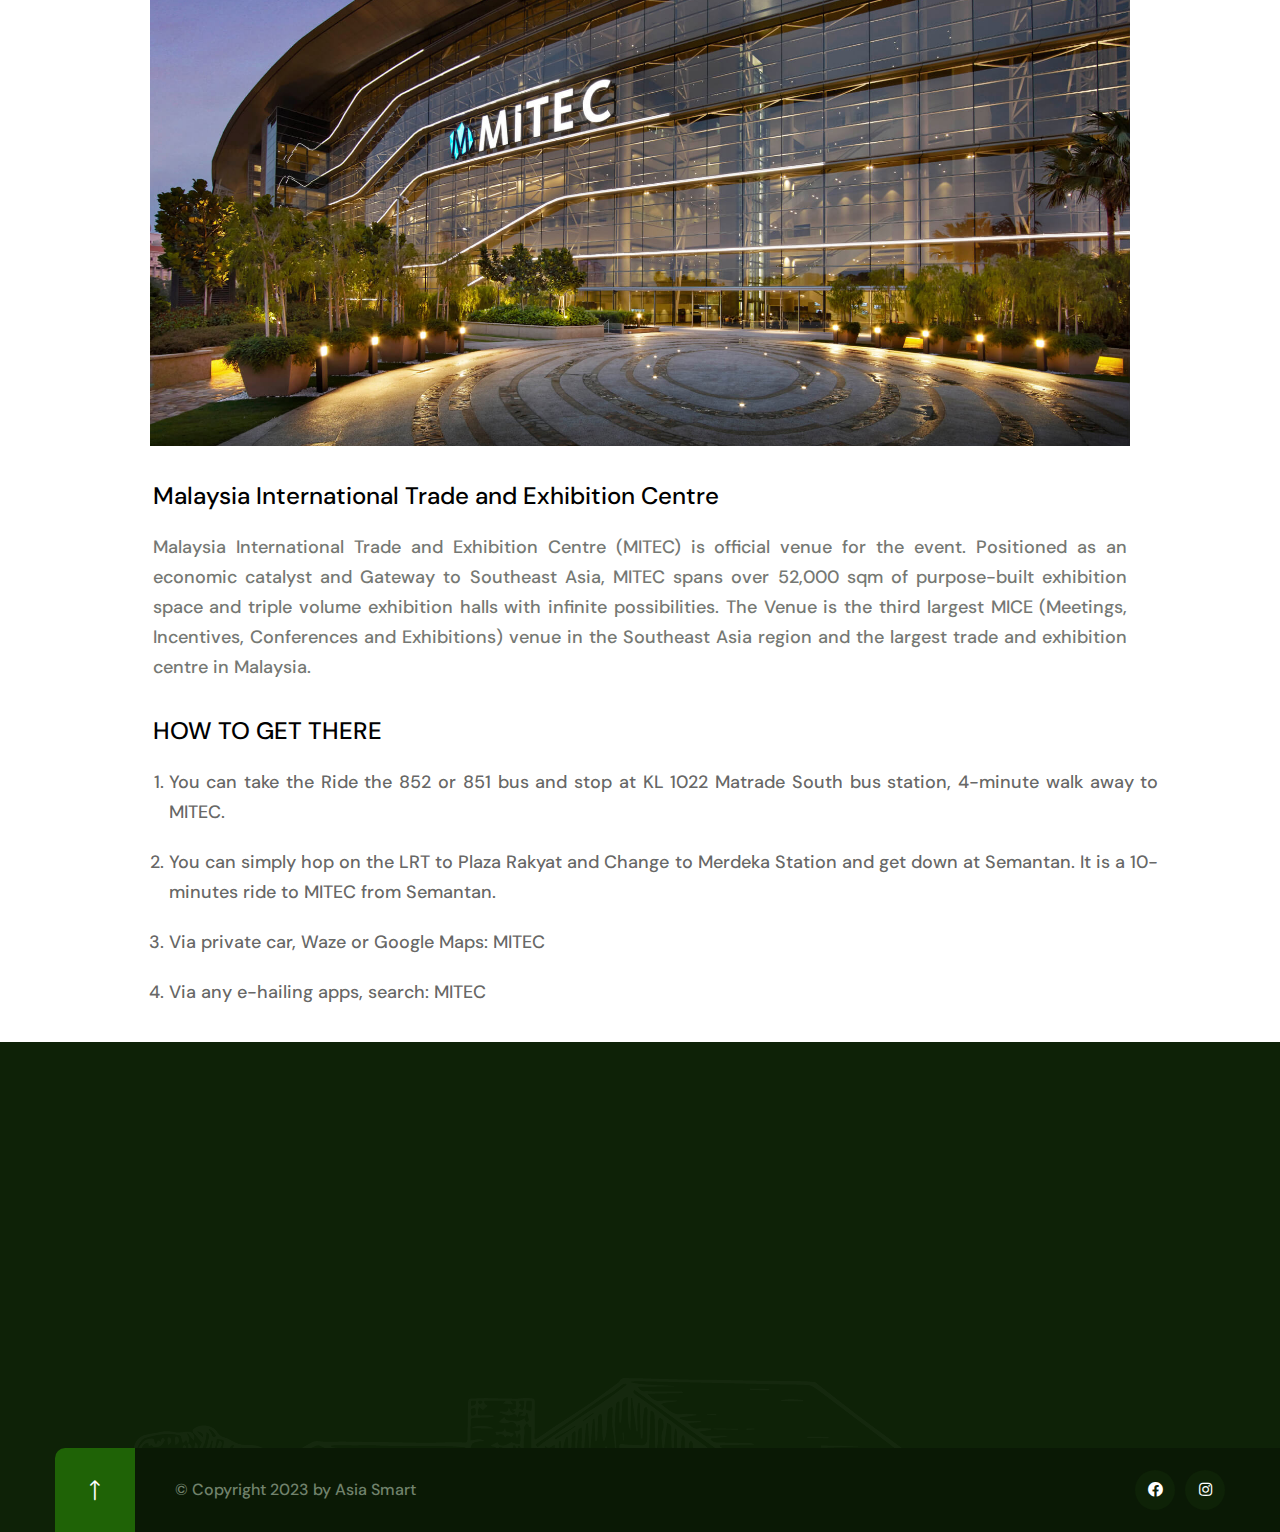
==== commit f8108ad4: "contact change" ====
--- a/about.html
+++ b/about.html
@@ -124,17 +124,17 @@
                                                 </li>
                                                 <li>
                                                     <a href="about.html">About</a>
+                                                </li>
+                                                <li>
+                                                    <a href="#">Events</a>
                                                     <ul class="shadow-box">
                                                         <li><a href="conference.html">Conference</a></li>
                                                         <li><a href="exhibition.html">Exhibition </a></li>
                                                         <li><a href="speakers.html">Speakers </a></li>
                                                     </ul>
                                                 </li>
-                                                <li>
-                                                    <a href="#">Gallery</a>
-                                                </li>
                                                 <li >
-                                                    <a href="#">Contact </a>
+                                                    <a href="#footer">Contact </a>
                                                 </li>
                                             </ul>
                                             </div>
@@ -196,7 +196,7 @@
         <!--Page Header End-->
 
         <!--About Three Start-->
-        <section class="about-three">
+        <!-- <section class="about-three">
             <div class="container">
                 <div class="row">
                     <div class="col-xl-6">
@@ -276,7 +276,7 @@
                     </div>
                 </div>
             </div>
-        </section>
+        </section> -->
         <!--About Three End-->
 
         <!--Add on about  -->
@@ -284,7 +284,7 @@
                 <p class="section-title-chairman">ORGANISING CHAIRMAN</p>
                 <div class="chairman_description_container">
                     <div class="chairman_img">
-                        <img src="https://images.unsplash.com/photo-1535713875002-d1d0cf377fde?ixlib=rb-4.0.3&ixid=M3wxMjA3fDB8MHxjb2xsZWN0aW9uLXBhZ2V8MXw3NjA4Mjc3NHx8ZW58MHx8fHx8&w=1000&q=80" alt="" height="350" class="chairman_img_data" />
+                        <img src="https://paramountschool.co.in/admin/images/user_icon.png" alt="" height="350" class="chairman_img_data" />
                     </div>
                     <div class="chairman_details">
                         <p class="section-title-chairman_name">TAN SRI ABDUL RAHMAN MAMAT</p>
@@ -839,7 +839,7 @@
         <!--Cta One End-->
 
         <!--Site Footer Start-->
-        <footer class="site-footer">
+        <footer class="site-footer" id="footer">
             <div class="site-footer__top">
                 <div class="container">
                     <div class="site-footer__top-inner">
--- a/assets/css/agrion.css
+++ b/assets/css/agrion.css
@@ -11936,7 +11936,7 @@
 /* custom css */
 .chairman-container{
   height: auto;
-  margin: 0 6%;
+  margin: 4% 6% 0;
   /* border: solid 1px black; */
 }
 .section-title-chairman{
@@ -11989,7 +11989,7 @@
 }
 .scientific_content_container{
   height: auto;
-  width: 95%;
+  width: 98%;
   /* border: solid 2px red; */
   margin: 3% auto;
   display: flex;
@@ -12138,31 +12138,30 @@
 .section-title-speakers{
   color: #000000;
   font-size: xx-large !important;
-  margin: 1% 9% 0%;
+  margin: 1% 6% 0%;
 }
 .speakers_desc{
-  min-height: 500px;
-  width: 98%;
+  height: auto;
+  width: 95%;
   /* border: solid 2px red; */
   margin: 1%  auto;
   display: flex;
   flex-wrap: wrap;
   justify-content: space-around;
-  gap: 20;
 }
 .speakers_img{
   height: 350px;
   width: 350px;
   /* border: solid 1px green; */
-  margin: 4% 0 0 8%;
+  margin: 4% 0 4% 6%;
   object-fit: cover;
   align-content: center;
 }
 .speakers_details{
-  height: 470px;
+  height: auto;
   width: 600px;
   /* border: solid 2px green; */
-  margin: 4%  0% 0% auto;
+  margin: 4%  0% 2% 2%;
   text-align: justify;
 }
 .section-title-speakers_name{
@@ -12188,7 +12187,7 @@
 }
 .speaker_container{
   height: auto;
-  margin: 3% 4%;
+  margin: 5% 4%;
   /* border: solid 2px black; */
 }
 .speaker_content_container{
@@ -12196,23 +12195,26 @@
   width: 97%;
   /* border: solid 2px red; */
   margin: 3% auto;
-  gap: 10;
-}
-.speaker_content_container{
+  display: flex;
+  justify-content: space-evenly;
+  flex-wrap: wrap;
+}
+.speaker_content_contain1{
   height: auto;
-  width: 90%;
-  /* border: solid 2px green; */
-  margin-left: 10%;
+  width: 600px;
+  /* border: solid 2px green */
 }
 .box1{
   height: auto;
   display: flex;
   justify-content: space-around;
   flex-wrap: wrap;
+  /* border: solid 2px yellow */
+
 }
 .speaker_profile_img{
-  height: 250px;
-  width: 250px;
+  height: 150px;
+  width: 150px;
   /* border: solid 2px red; */
   border-radius: 50%;
   margin: 3% 0 2%;
@@ -12220,13 +12222,13 @@
 }
 .speaker_profile_description{
   height: auto;
-  width: 650px;
+  width: 400px;
   /* border: solid 2px red; */
-  margin: 6% 0;
+  margin: 4% 0;
   white-space: wrap;
 }
 .speaker_head_text{
-  font-size: x-large;
+  font-size: 22px;
   color: #0e2207;
   font-weight: 600;
 }
@@ -12240,7 +12242,7 @@
 }
 .speaker_title{
   margin: 3% 0 0;
-  font-size: x-large;
+  /* font-size: large; */
   /* font-weight: bold; */
   color: #0e2207;
 
